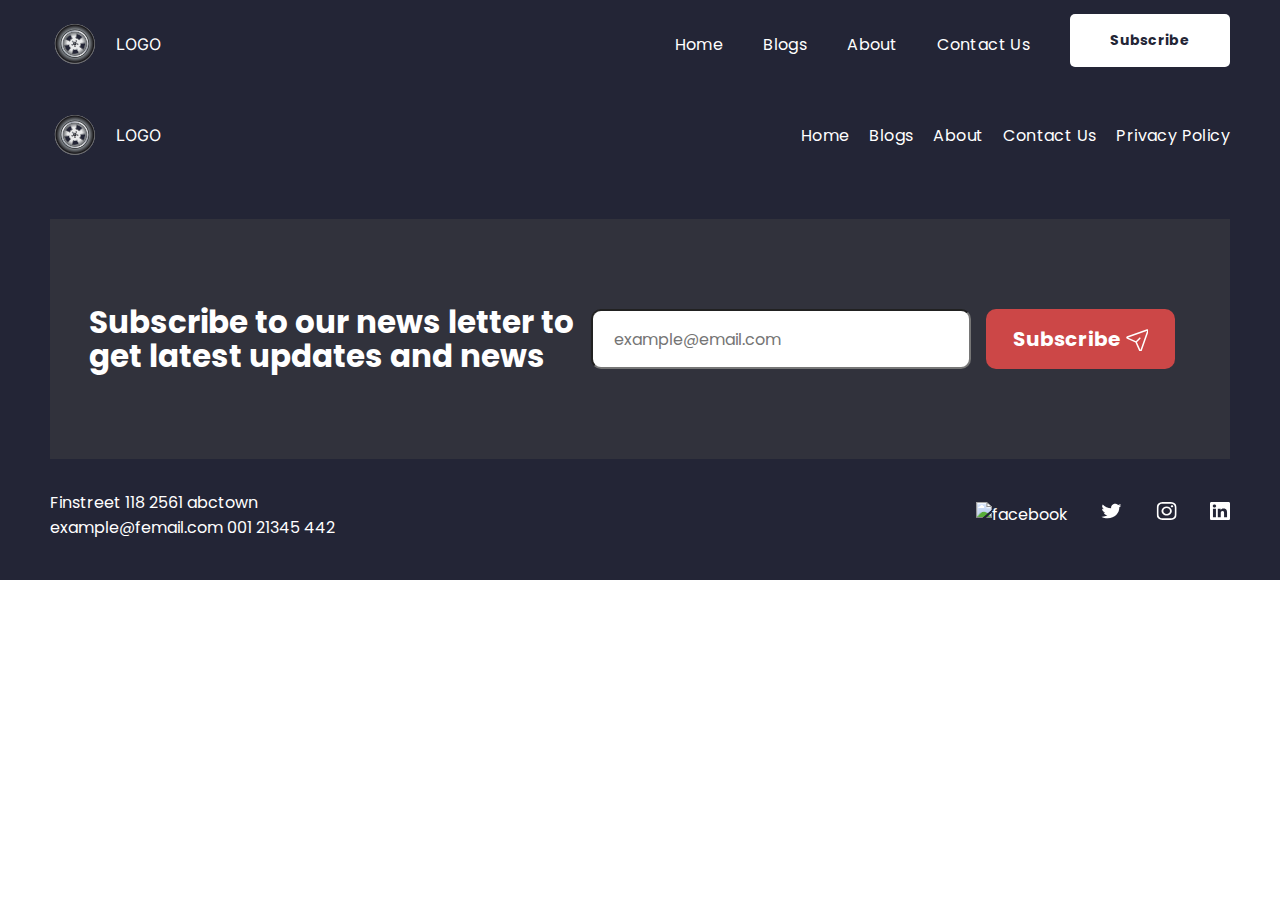
==== index.html @ 0512d08b "feat: Add images and implement header and footer (non-responsive)" ====
<!DOCTYPE html>
<html lang="en">
  <head>
    <meta charset="UTF-8" />
    <meta name="viewport" content="width=device-width, initial-scale=1.0" />
    <meta name="description" content="This is a blog about cars" />
    <!-- favicon -->
    <link rel="icon" href="assets/favicon/favicon.ico" />
    <link rel="apple-touch-icon" href="assets/favicon/apple-touch-icon.png" />
    <link rel="manifest" href="assets/favicon/site.webmanifest" />
    <!-- google font -->
    <link rel="preconnect" href="https://fonts.googleapis.com" />
    <link rel="preconnect" href="https://fonts.gstatic.com" crossorigin />
    <link
      href="https://fonts.googleapis.com/css2?family=Inter:ital,opsz,wght@0,14..32,100..900;1,14..32,100..900&family=Plus+Jakarta+Sans:ital,wght@0,200..800;1,200..800&family=Poppins:ital,wght@0,100;0,200;0,300;0,400;0,500;0,600;0,700;0,800;0,900;1,100;1,200;1,300;1,400;1,500;1,600;1,700;1,800;1,900&display=swap"
      rel="stylesheet"
    />
    <link rel="stylesheet" href="styles/styles.css" />
    <script src="scripts/script.js" defer></script>
    <title>Blog</title>
  </head>
  <body>
    <header class="header-main">
      <div class="container header__wrapper">
        <div class="header__logo-wrapper">
          <img
            class="header__logo"
            src="assets/images/logo.svg"
            alt="a car wheel"
          />
          <p class="header__logo-title">Logo</p>
        </div>
        <nav class="header__nav">
          <ul class="header__nav-list">
            <li><a href="#" class="header__nav-link">Home</a></li>
            <li><a href="#" class="header__nav-link">Blogs</a></li>
            <li><a href="#" class="header__nav-link">About</a></li>
            <li><a href="#" class="header__nav-link">Contact Us</a></li>
            <li>
              <a href="#" class="header__nav-link btn btn-secondary"
                >Subscribe</a
              >
            </li>
          </ul>
        </nav>
      </div>
    </header>
    <main></main>
    <footer class="footer">
      <div class="container grid grid--2-cols">
        <div class="header__logo-wrapper">
          <img
            class="header__logo"
            src="assets/images/logo.svg"
            alt="a car wheel"
          />
          <p class="header__logo-title">Logo</p>
        </div>
        <nav class="header__nav">
          <ul class="header__nav-list">
            <li><a href="#" class="header__nav-link">Home</a></li>
            <li><a href="#" class="header__nav-link">Blogs</a></li>
            <li><a href="#" class="header__nav-link">About</a></li>
            <li><a href="#" class="header__nav-link">Contact Us</a></li>
            <li><a href="#" class="header__nav-link">Privacy Policy</a></li>
          </ul>
        </nav>
        <div class="footer__subscribe">
          <p class="footer__subscribe-title">
            Subscribe to our news letter to get latest updates and news
          </p>
          <form class="footer__subscribe-form">
            <input type="email" name="email" placeholder="example@email.com" />
            <button class="btn btn-primary" type="submit">
              Subscribe
              <img src="assets/images/send-arrow.svg" alt="an arrow" />
            </button>
          </form>
        </div>
        <div class="footer__address">
          <p>Finstreet 118 2561 abctown</p>
          <p>example@femail.com 001 21345 442</p>
        </div>
        <ul class="footer__social">
          <li>
            <a href="#">
              <img src="assets/images/Facebook.svg" alt="facebook" />
            </a>
          </li>
          <li>
            <a href="#">
              <img src="assets/images/Twitter.svg" alt="Twitter" />
            </a>
          </li>
          <li>
            <a href="#">
              <img src="assets/images/Instagram.svg" alt="Instagram" />
            </a>
          </li>
          <li>
            <a href="#">
              <img src="assets/images/LinkedIn.svg" alt="LinkedIn" />
            </a>
          </li>
        </ul>
      </div>
    </footer>
  </body>
</html>
---- styles/styles.css ----
@import "./general.css";
@import "./header.css";
@import "./footer.css";
@import "./blog.css";
@import "./article.css";
@import "./blog-card.css";

/**************************/
/* BELOW 1344px (Smaller desktops) */
/**************************/
@media (max-width: 84em) {
}

/**************************/
/* BELOW 1200px (Landscape Tablets) */
/**************************/
@media (max-width: 75em) {
  html {
    /* 9px / 16px  */
    font-size: 56.25%;
  }
}

/**************************/
/* BELOW 944px (Tablets) */
/**************************/
@media (max-width: 59em) {
  html {
    /* 8px / 16px = 0.5 = 50% */
    font-size: 50%;
  }
  /* MOBILE NAVIGATION */
}

/**************************/
/* BELOW 704px (Smaller tablets) */
/**************************/
@media (max-width: 44em) {
}

/**************************/
/* BELOW 544px (Phones) */
/**************************/
@media (max-width: 34em) {
}
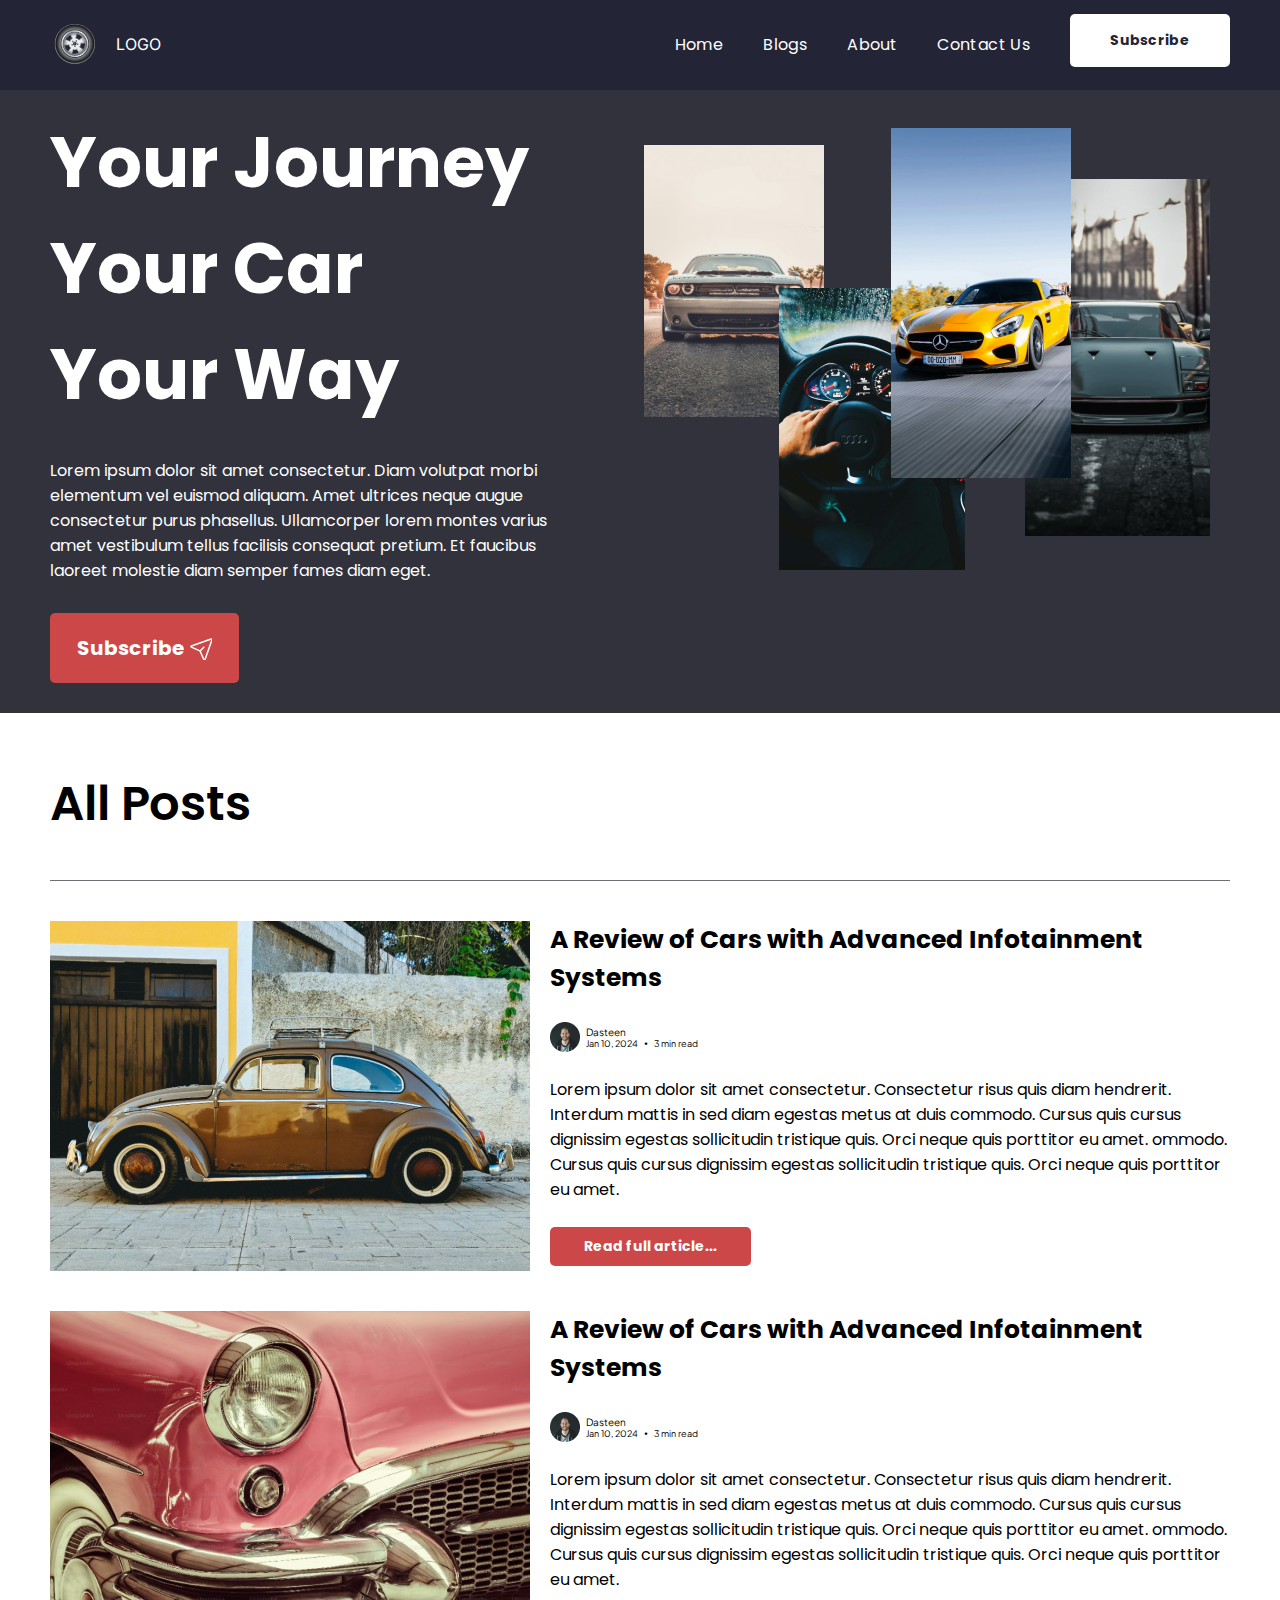
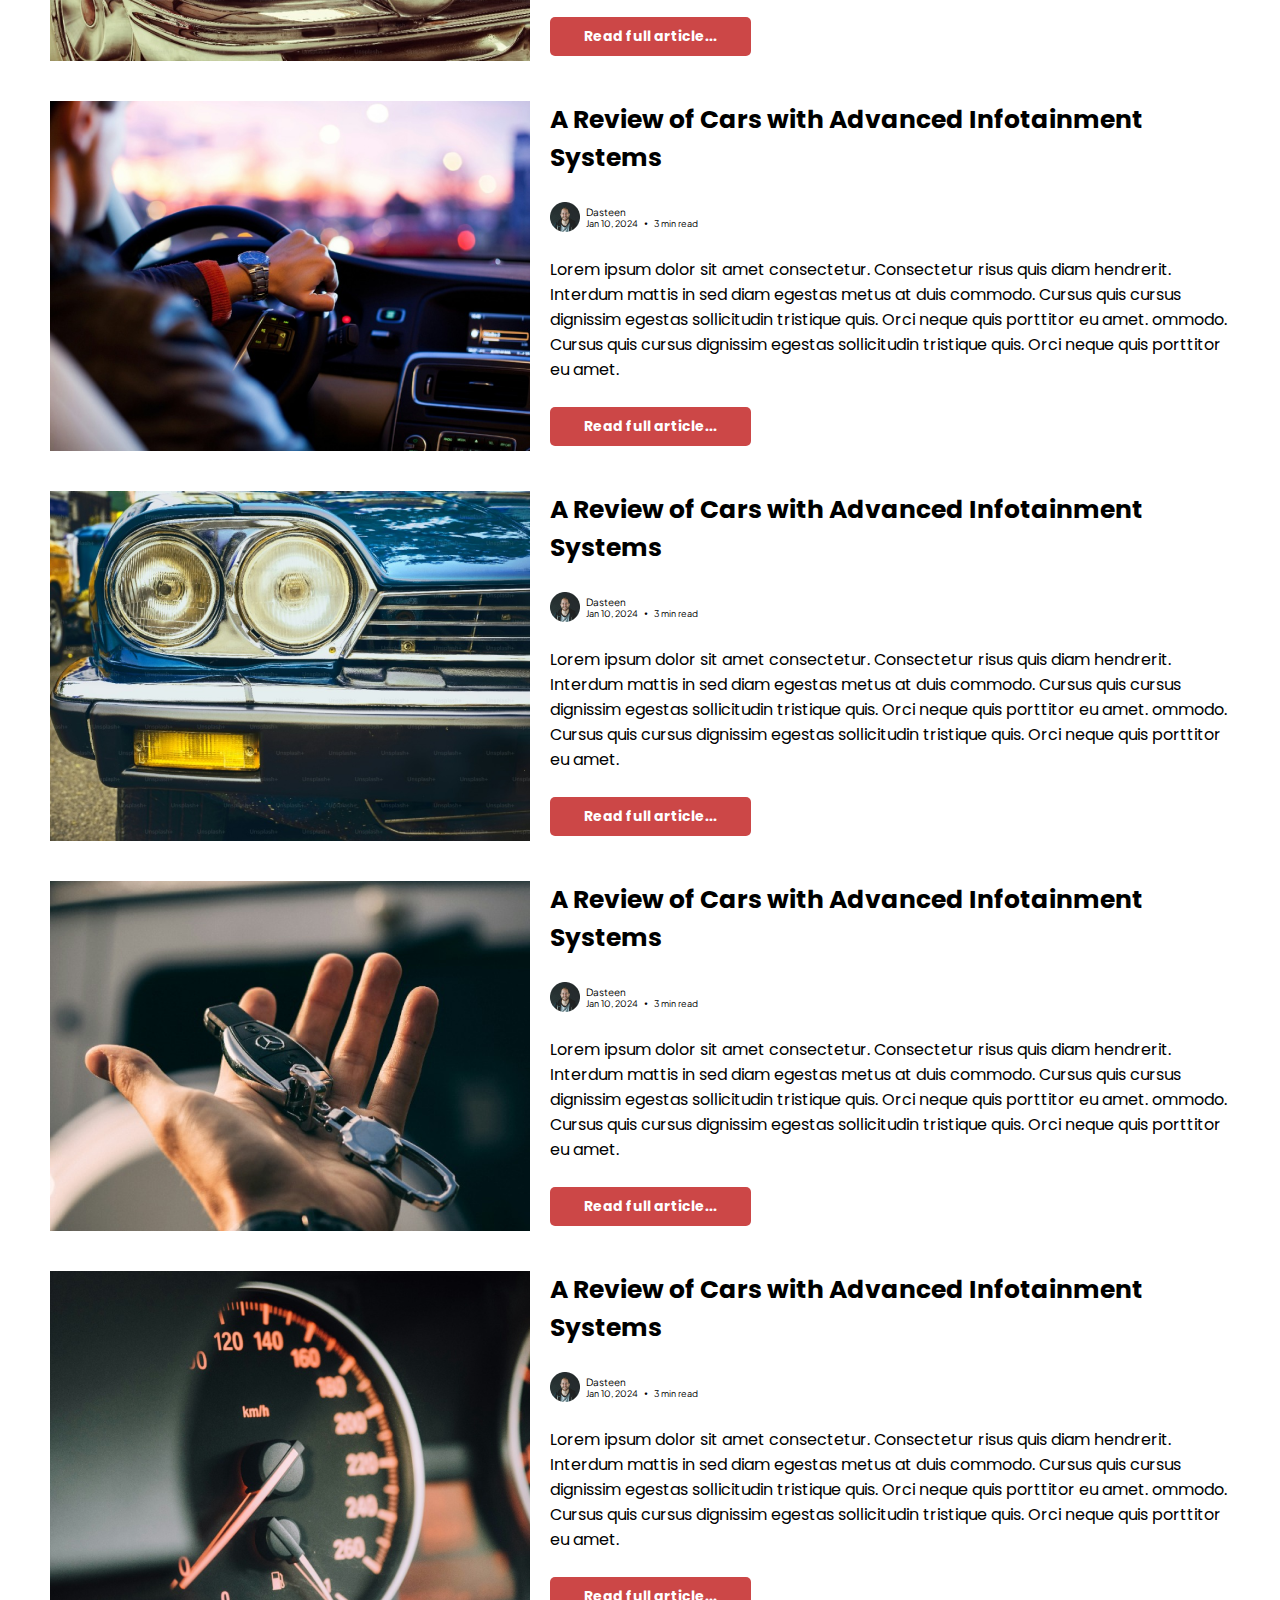
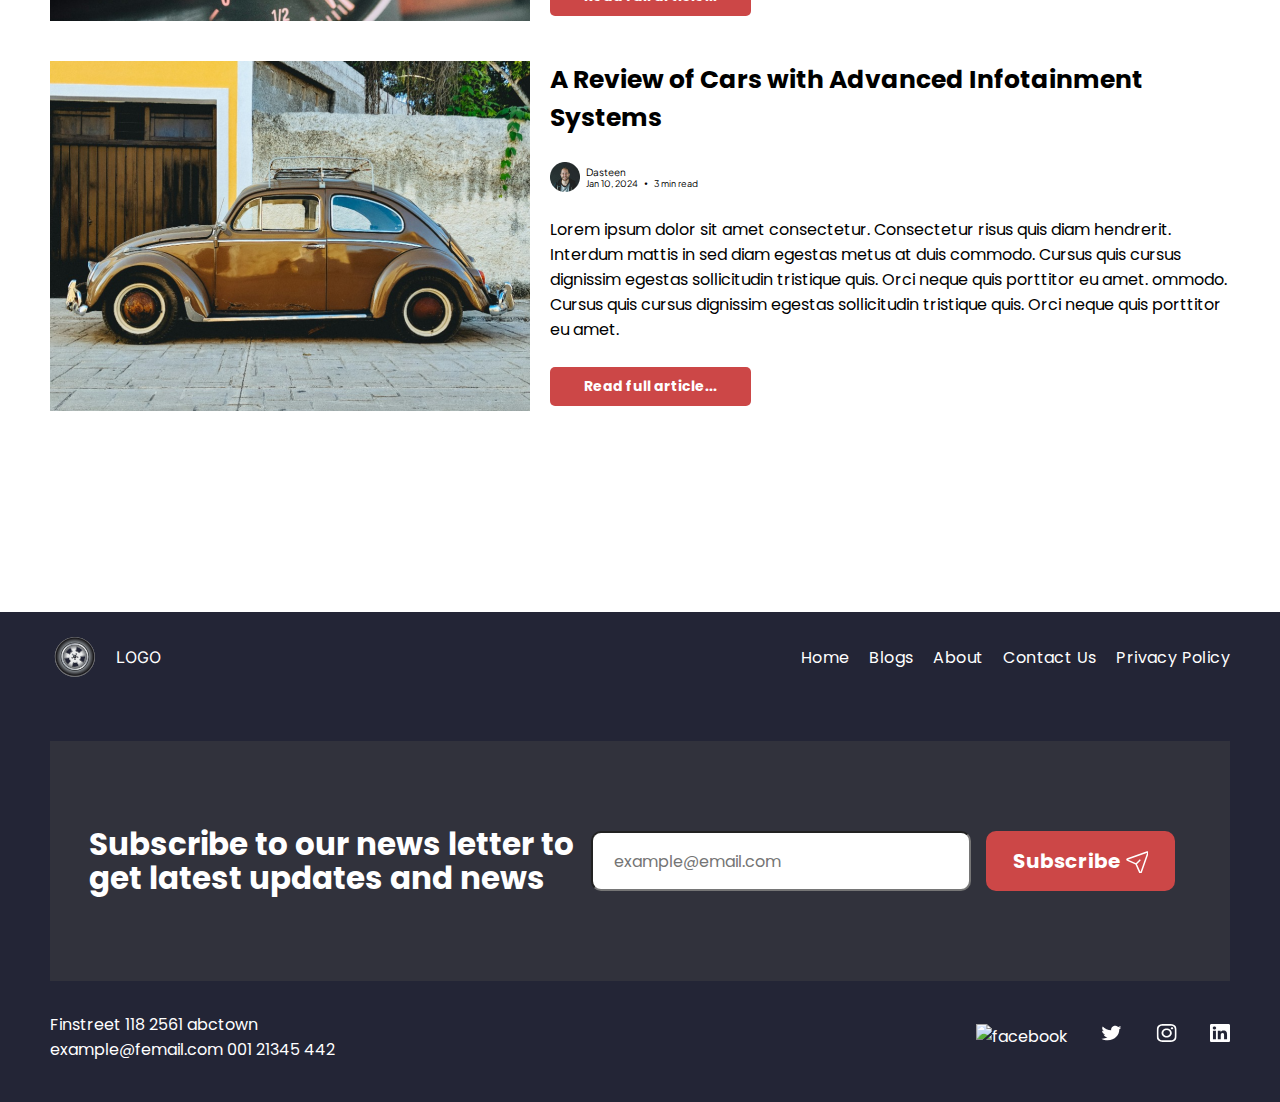
==== commit eeebc293: "feat: Add hero and posts sections with initial styling (non-responsive)" ====
--- a/index.html
+++ b/index.html
@@ -20,7 +20,7 @@
     <title>Blog</title>
   </head>
   <body>
-    <header class="header-main">
+    <header class="header">
       <div class="container header__wrapper">
         <div class="header__logo-wrapper">
           <img
@@ -45,7 +45,312 @@
         </nav>
       </div>
     </header>
-    <main></main>
+    <main class="main">
+      <section class="section-hero">
+        <div class="hero container">
+          <div class="hero__txt-wrapper">
+            <h1 class="heading-primary">
+              Your Journey<br />Your Car<br />Your Way
+            </h1>
+            <p class="description">
+              Lorem ipsum dolor sit amet consectetur. Diam volutpat morbi
+              elementum vel euismod aliquam. Amet ultrices neque augue
+              consectetur purus phasellus. Ullamcorper lorem montes varius amet
+              vestibulum tellus facilisis consequat pretium. Et faucibus laoreet
+              molestie diam semper fames diam eget.
+            </p>
+            <a
+              href="#subscribe-form"
+              class="btn btn-primary btn-subscribe"
+              type="submit"
+            >
+              Subscribe
+              <img src="assets/images/send-arrow.svg" alt="an arrow" />
+            </a>
+          </div>
+          <div class="hero__img-wrapper">
+            <img
+              class="img"
+              src="assets/images/car1.png"
+              alt="an image of a car"
+            />
+            <img
+              class="img"
+              src="assets/images/car2.png"
+              alt="an image of a car"
+            />
+            <img
+              class="img"
+              src="assets/images/car3.png"
+              alt="an image of a car"
+            />
+            <img
+              class="img"
+              src="assets/images/car4.png"
+              alt="an image of a car"
+            />
+          </div>
+        </div>
+      </section>
+
+      <section class="section-posts container">
+        <h2 class="heading-secondary">All Posts</h2>
+        <div class="posts">
+          <article class="post-card">
+            <img
+              class="post__img"
+              src="assets/images/article1.png"
+              alt="An image of a car"
+            />
+            <div class="post__txt-wrapper">
+              <h3 class="heading-tertiary">
+                A Review of Cars with Advanced Infotainment Systems
+              </h3>
+              <div class="post__author-info">
+                <img
+                  class="post__author-img"
+                  src="assets/images/author.png"
+                  alt="A photo of Dasteen, the author of the article"
+                />
+                <div>
+                  <p class="post__author-name">Dasteen</p>
+                  <p class="post__date">
+                    Jan 10, 2024 &nbsp;&nbsp;∙&nbsp;&nbsp; 3 min read
+                  </p>
+                </div>
+              </div>
+              <p class="description">
+                Lorem ipsum dolor sit amet consectetur. Consectetur risus quis
+                diam hendrerit. Interdum mattis in sed diam egestas metus at
+                duis commodo. Cursus quis cursus dignissim egestas sollicitudin
+                tristique quis. Orci neque quis porttitor eu amet. ommodo.
+                Cursus quis cursus dignissim egestas sollicitudin tristique
+                quis. Orci neque quis porttitor eu amet.
+              </p>
+              <a href="post.html" class="btn btn-primary"
+                >Read full article...</a
+              >
+            </div>
+          </article>
+          <article class="post-card">
+            <img
+              class="post__img"
+              src="assets/images/article2.png"
+              alt="An image of a car"
+            />
+            <div class="post__txt-wrapper">
+              <h3 class="heading-tertiary">
+                A Review of Cars with Advanced Infotainment Systems
+              </h3>
+              <div class="post__author-info">
+                <img
+                  class="post__author-img"
+                  src="assets/images/author.png"
+                  alt="A photo of Dasteen, the author of the article"
+                />
+                <div>
+                  <p class="post__author-name">Dasteen</p>
+                  <p class="post__date">
+                    Jan 10, 2024 &nbsp;&nbsp;∙&nbsp;&nbsp; 3 min read
+                  </p>
+                </div>
+              </div>
+              <p class="description">
+                Lorem ipsum dolor sit amet consectetur. Consectetur risus quis
+                diam hendrerit. Interdum mattis in sed diam egestas metus at
+                duis commodo. Cursus quis cursus dignissim egestas sollicitudin
+                tristique quis. Orci neque quis porttitor eu amet. ommodo.
+                Cursus quis cursus dignissim egestas sollicitudin tristique
+                quis. Orci neque quis porttitor eu amet.
+              </p>
+              <a href="post.html" class="btn btn-primary"
+                >Read full article...</a
+              >
+            </div>
+          </article>
+          <article class="post-card">
+            <img
+              class="post__img"
+              src="assets/images/article3.png"
+              alt="An image of a car"
+            />
+            <div class="post__txt-wrapper">
+              <h3 class="heading-tertiary">
+                A Review of Cars with Advanced Infotainment Systems
+              </h3>
+              <div class="post__author-info">
+                <img
+                  class="post__author-img"
+                  src="assets/images/author.png"
+                  alt="A photo of Dasteen, the author of the article"
+                />
+                <div>
+                  <p class="post__author-name">Dasteen</p>
+                  <p class="post__date">
+                    Jan 10, 2024 &nbsp;&nbsp;∙&nbsp;&nbsp; 3 min read
+                  </p>
+                </div>
+              </div>
+              <p class="description">
+                Lorem ipsum dolor sit amet consectetur. Consectetur risus quis
+                diam hendrerit. Interdum mattis in sed diam egestas metus at
+                duis commodo. Cursus quis cursus dignissim egestas sollicitudin
+                tristique quis. Orci neque quis porttitor eu amet. ommodo.
+                Cursus quis cursus dignissim egestas sollicitudin tristique
+                quis. Orci neque quis porttitor eu amet.
+              </p>
+              <a href="post.html" class="btn btn-primary"
+                >Read full article...</a
+              >
+            </div>
+          </article>
+          <article class="post-card">
+            <img
+              class="post__img"
+              src="assets/images/article4.png"
+              alt="An image of a car"
+            />
+            <div class="post__txt-wrapper">
+              <h3 class="heading-tertiary">
+                A Review of Cars with Advanced Infotainment Systems
+              </h3>
+              <div class="post__author-info">
+                <img
+                  class="post__author-img"
+                  src="assets/images/author.png"
+                  alt="A photo of Dasteen, the author of the article"
+                />
+                <div>
+                  <p class="post__author-name">Dasteen</p>
+                  <p class="post__date">
+                    Jan 10, 2024 &nbsp;&nbsp;∙&nbsp;&nbsp; 3 min read
+                  </p>
+                </div>
+              </div>
+              <p class="description">
+                Lorem ipsum dolor sit amet consectetur. Consectetur risus quis
+                diam hendrerit. Interdum mattis in sed diam egestas metus at
+                duis commodo. Cursus quis cursus dignissim egestas sollicitudin
+                tristique quis. Orci neque quis porttitor eu amet. ommodo.
+                Cursus quis cursus dignissim egestas sollicitudin tristique
+                quis. Orci neque quis porttitor eu amet.
+              </p>
+              <a href="post.html" class="btn btn-primary"
+                >Read full article...</a
+              >
+            </div>
+          </article>
+          <article class="post-card">
+            <img
+              class="post__img"
+              src="assets/images/article5.png"
+              alt="An image of a car"
+            />
+            <div class="post__txt-wrapper">
+              <h3 class="heading-tertiary">
+                A Review of Cars with Advanced Infotainment Systems
+              </h3>
+              <div class="post__author-info">
+                <img
+                  class="post__author-img"
+                  src="assets/images/author.png"
+                  alt="A photo of Dasteen, the author of the article"
+                />
+                <div>
+                  <p class="post__author-name">Dasteen</p>
+                  <p class="post__date">
+                    Jan 10, 2024 &nbsp;&nbsp;∙&nbsp;&nbsp; 3 min read
+                  </p>
+                </div>
+              </div>
+              <p class="description">
+                Lorem ipsum dolor sit amet consectetur. Consectetur risus quis
+                diam hendrerit. Interdum mattis in sed diam egestas metus at
+                duis commodo. Cursus quis cursus dignissim egestas sollicitudin
+                tristique quis. Orci neque quis porttitor eu amet. ommodo.
+                Cursus quis cursus dignissim egestas sollicitudin tristique
+                quis. Orci neque quis porttitor eu amet.
+              </p>
+              <a href="post.html" class="btn btn-primary"
+                >Read full article...</a
+              >
+            </div>
+          </article>
+          <article class="post-card">
+            <img
+              class="post__img"
+              src="assets/images/article6.png"
+              alt="An image of a car"
+            />
+            <div class="post__txt-wrapper">
+              <h3 class="heading-tertiary">
+                A Review of Cars with Advanced Infotainment Systems
+              </h3>
+              <div class="post__author-info">
+                <img
+                  class="post__author-img"
+                  src="assets/images/author.png"
+                  alt="A photo of Dasteen, the author of the article"
+                />
+                <div>
+                  <p class="post__author-name">Dasteen</p>
+                  <p class="post__date">
+                    Jan 10, 2024 &nbsp;&nbsp;∙&nbsp;&nbsp; 3 min read
+                  </p>
+                </div>
+              </div>
+              <p class="description">
+                Lorem ipsum dolor sit amet consectetur. Consectetur risus quis
+                diam hendrerit. Interdum mattis in sed diam egestas metus at
+                duis commodo. Cursus quis cursus dignissim egestas sollicitudin
+                tristique quis. Orci neque quis porttitor eu amet. ommodo.
+                Cursus quis cursus dignissim egestas sollicitudin tristique
+                quis. Orci neque quis porttitor eu amet.
+              </p>
+              <a href="post.html" class="btn btn-primary"
+                >Read full article...</a
+              >
+            </div>
+          </article>
+          <article class="post-card">
+            <img
+              class="post__img"
+              src="assets/images/article7.png"
+              alt="An image of a car"
+            />
+            <div class="post__txt-wrapper">
+              <h3 class="heading-tertiary">
+                A Review of Cars with Advanced Infotainment Systems
+              </h3>
+              <div class="post__author-info">
+                <img
+                  class="post__author-img"
+                  src="assets/images/author.png"
+                  alt="A photo of Dasteen, the author of the article"
+                />
+                <div>
+                  <p class="post__author-name">Dasteen</p>
+                  <p class="post__date">
+                    Jan 10, 2024 &nbsp;&nbsp;∙&nbsp;&nbsp; 3 min read
+                  </p>
+                </div>
+              </div>
+              <p class="description">
+                Lorem ipsum dolor sit amet consectetur. Consectetur risus quis
+                diam hendrerit. Interdum mattis in sed diam egestas metus at
+                duis commodo. Cursus quis cursus dignissim egestas sollicitudin
+                tristique quis. Orci neque quis porttitor eu amet. ommodo.
+                Cursus quis cursus dignissim egestas sollicitudin tristique
+                quis. Orci neque quis porttitor eu amet.
+              </p>
+              <a href="post.html" class="btn btn-primary"
+                >Read full article...</a
+              >
+            </div>
+          </article>
+        </div>
+      </section>
+    </main>
     <footer class="footer">
       <div class="container grid grid--2-cols">
         <div class="header__logo-wrapper">
@@ -69,9 +374,9 @@
           <p class="footer__subscribe-title">
             Subscribe to our news letter to get latest updates and news
           </p>
-          <form class="footer__subscribe-form">
+          <form class="footer__subscribe-form" id="subscribe-form">
             <input type="email" name="email" placeholder="example@email.com" />
-            <button class="btn btn-primary" type="submit">
+            <button class="btn btn-primary btn-subscribe" type="submit">
               Subscribe
               <img src="assets/images/send-arrow.svg" alt="an arrow" />
             </button>
--- a/styles/styles.css
+++ b/styles/styles.css
@@ -1,9 +1,9 @@
 @import "./general.css";
-@import "./header.css";
-@import "./footer.css";
-@import "./blog.css";
-@import "./article.css";
-@import "./blog-card.css";
+@import "./components/header.css";
+@import "./components/footer.css";
+@import "./components/blog-card.css";
+@import "./pages/home-page.css";
+@import "./pages/article-page.css";
 
 /**************************/
 /* BELOW 1344px (Smaller desktops) */
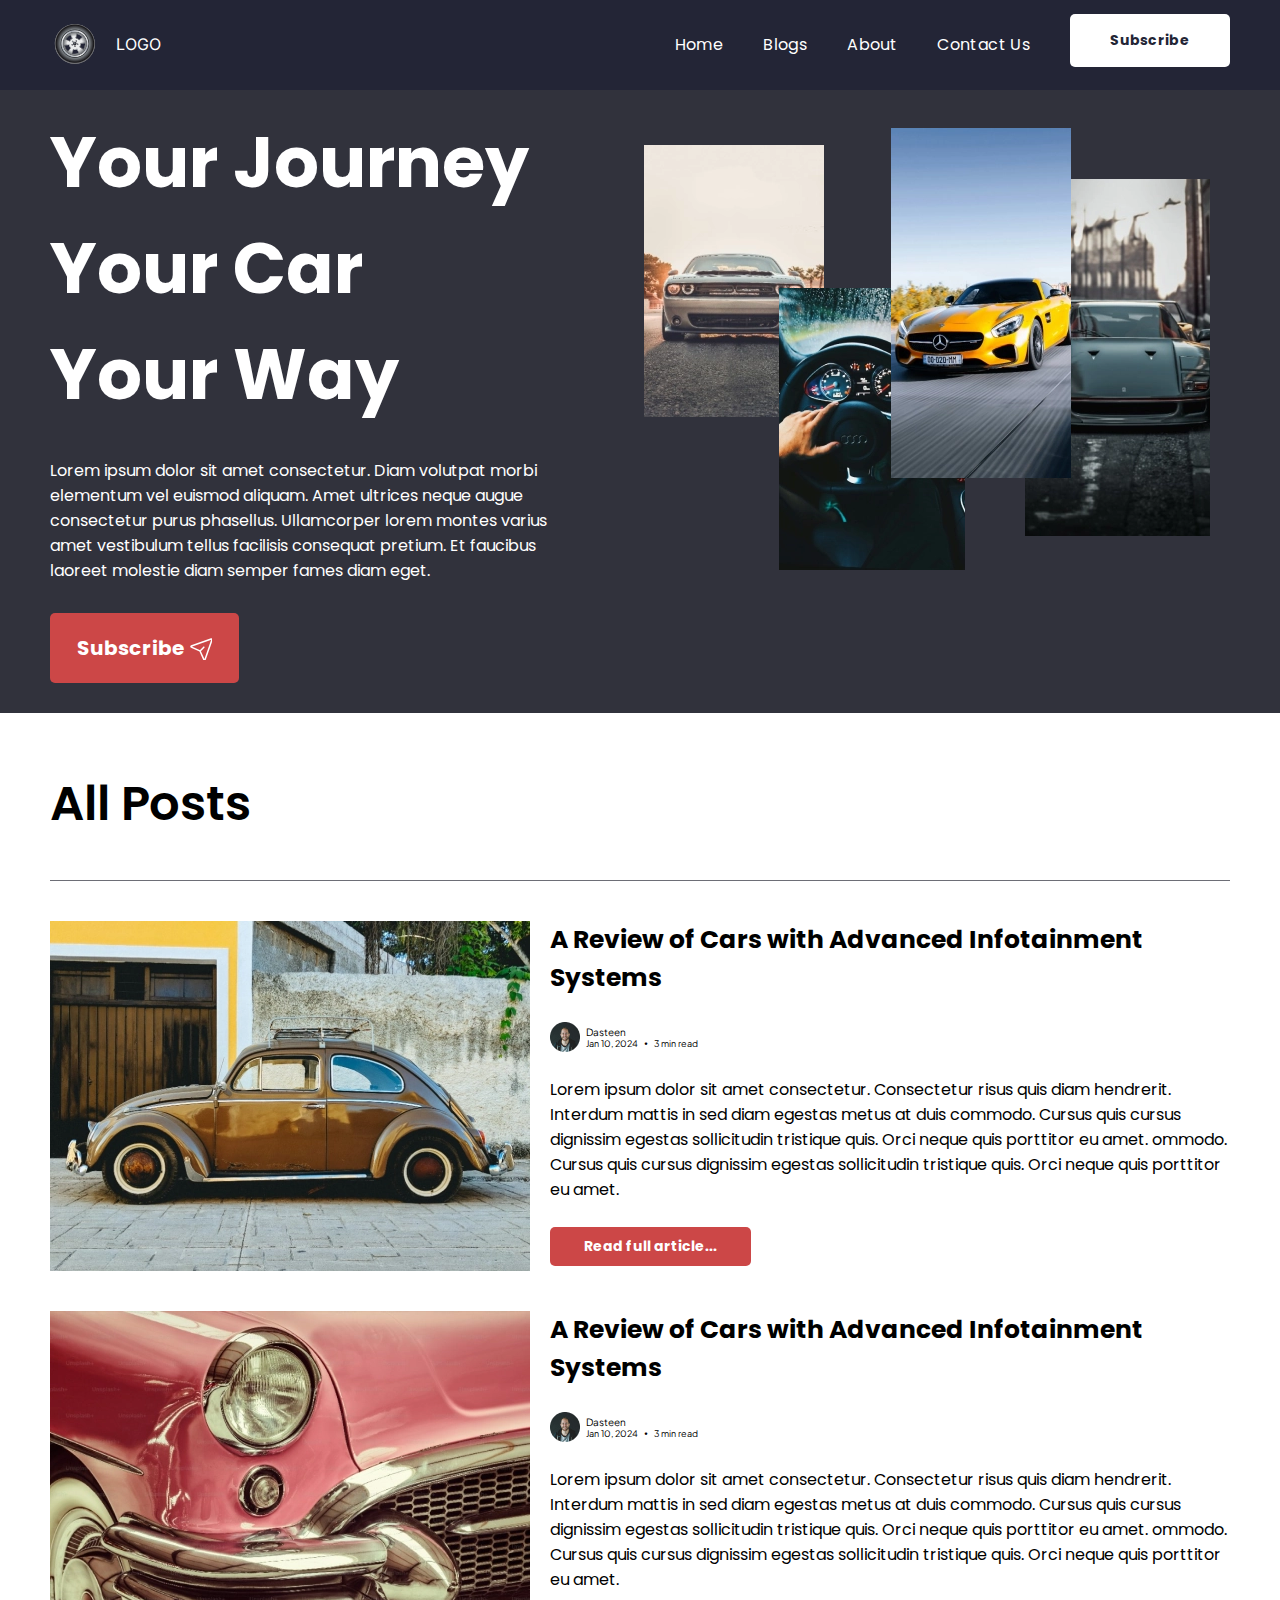
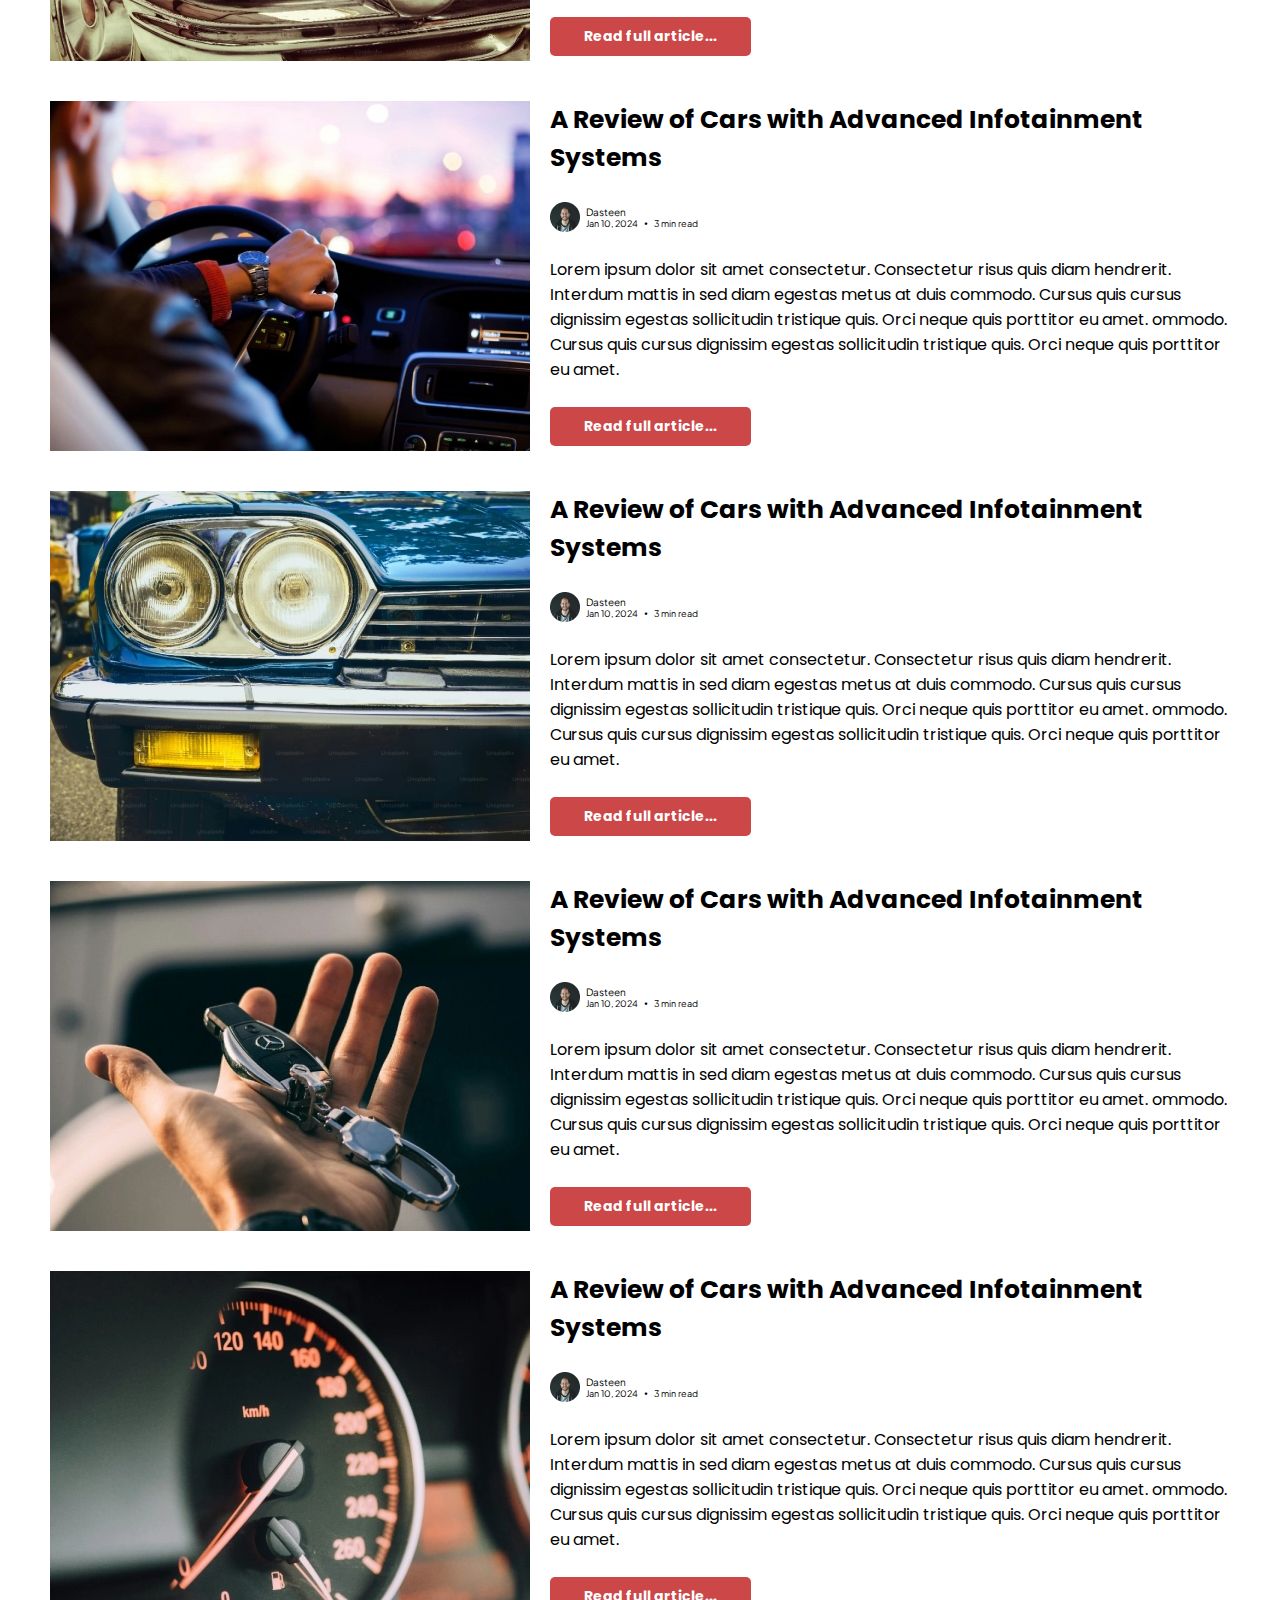
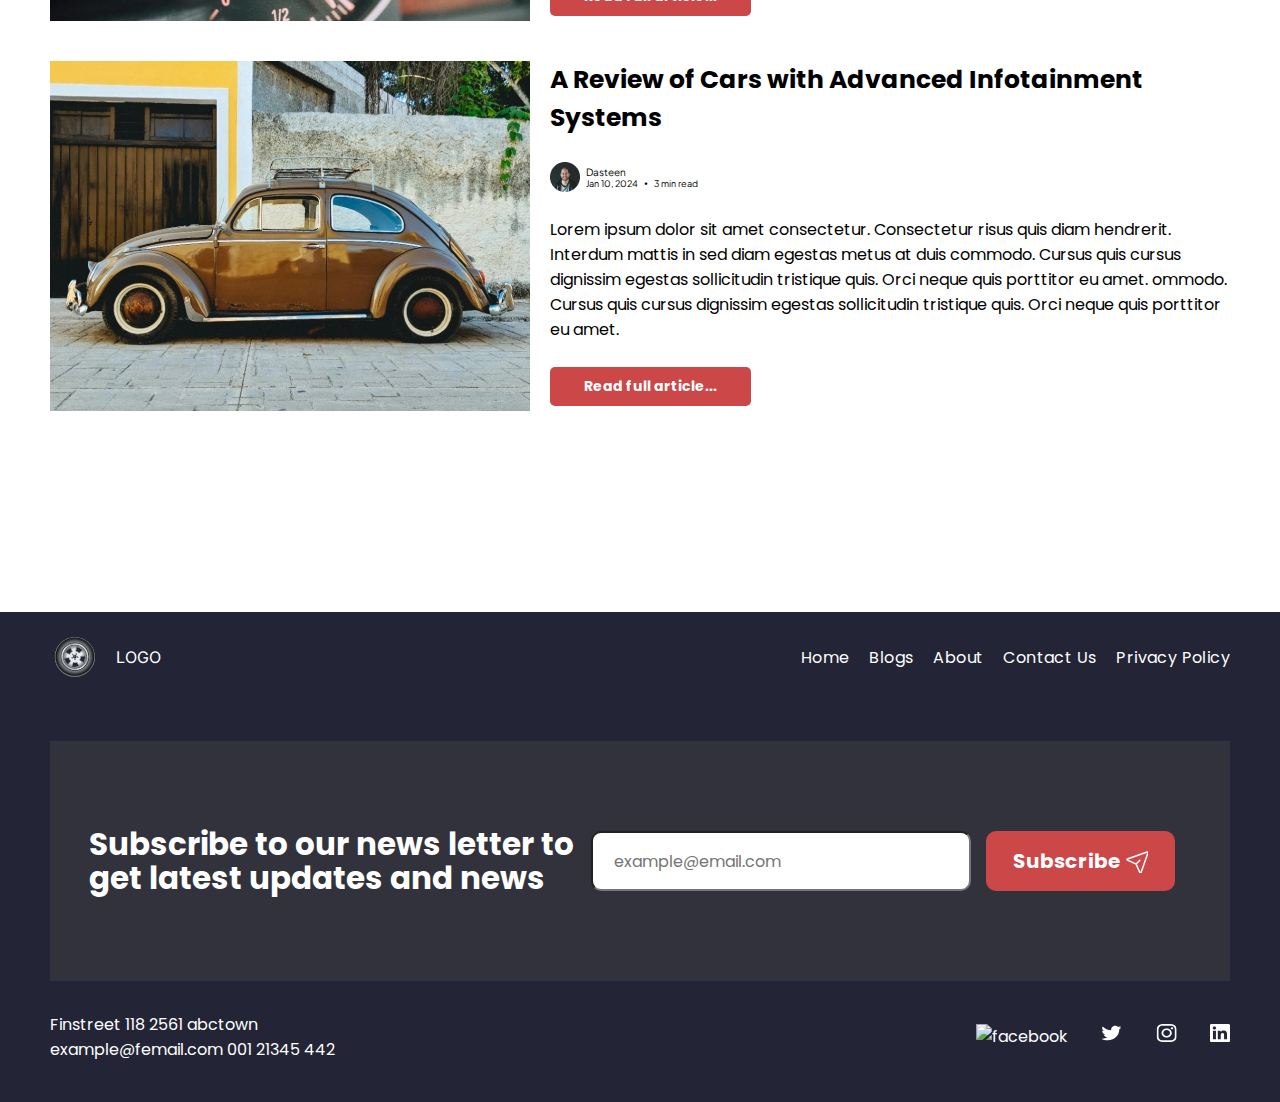
==== commit 2c30ea58: "chore: Replace .png images with .webp for better optimization" ====
--- a/index.html
+++ b/index.html
@@ -71,22 +71,22 @@
           <div class="hero__img-wrapper">
             <img
               class="img"
-              src="assets/images/car1.png"
+              src="assets/images/car1.webp"
               alt="an image of a car"
             />
             <img
               class="img"
-              src="assets/images/car2.png"
+              src="assets/images/car2.webp"
               alt="an image of a car"
             />
             <img
               class="img"
-              src="assets/images/car3.png"
+              src="assets/images/car3.webp"
               alt="an image of a car"
             />
             <img
               class="img"
-              src="assets/images/car4.png"
+              src="assets/images/car4.webp"
               alt="an image of a car"
             />
           </div>
@@ -99,223 +99,223 @@
           <article class="post-card">
             <img
               class="post__img"
-              src="assets/images/article1.png"
-              alt="An image of a car"
-            />
-            <div class="post__txt-wrapper">
-              <h3 class="heading-tertiary">
-                A Review of Cars with Advanced Infotainment Systems
-              </h3>
-              <div class="post__author-info">
-                <img
-                  class="post__author-img"
-                  src="assets/images/author.png"
-                  alt="A photo of Dasteen, the author of the article"
-                />
-                <div>
-                  <p class="post__author-name">Dasteen</p>
-                  <p class="post__date">
-                    Jan 10, 2024 &nbsp;&nbsp;∙&nbsp;&nbsp; 3 min read
-                  </p>
-                </div>
-              </div>
-              <p class="description">
-                Lorem ipsum dolor sit amet consectetur. Consectetur risus quis
-                diam hendrerit. Interdum mattis in sed diam egestas metus at
-                duis commodo. Cursus quis cursus dignissim egestas sollicitudin
-                tristique quis. Orci neque quis porttitor eu amet. ommodo.
-                Cursus quis cursus dignissim egestas sollicitudin tristique
-                quis. Orci neque quis porttitor eu amet.
-              </p>
-              <a href="post.html" class="btn btn-primary"
-                >Read full article...</a
-              >
-            </div>
-          </article>
-          <article class="post-card">
-            <img
-              class="post__img"
-              src="assets/images/article2.png"
-              alt="An image of a car"
-            />
-            <div class="post__txt-wrapper">
-              <h3 class="heading-tertiary">
-                A Review of Cars with Advanced Infotainment Systems
-              </h3>
-              <div class="post__author-info">
-                <img
-                  class="post__author-img"
-                  src="assets/images/author.png"
-                  alt="A photo of Dasteen, the author of the article"
-                />
-                <div>
-                  <p class="post__author-name">Dasteen</p>
-                  <p class="post__date">
-                    Jan 10, 2024 &nbsp;&nbsp;∙&nbsp;&nbsp; 3 min read
-                  </p>
-                </div>
-              </div>
-              <p class="description">
-                Lorem ipsum dolor sit amet consectetur. Consectetur risus quis
-                diam hendrerit. Interdum mattis in sed diam egestas metus at
-                duis commodo. Cursus quis cursus dignissim egestas sollicitudin
-                tristique quis. Orci neque quis porttitor eu amet. ommodo.
-                Cursus quis cursus dignissim egestas sollicitudin tristique
-                quis. Orci neque quis porttitor eu amet.
-              </p>
-              <a href="post.html" class="btn btn-primary"
-                >Read full article...</a
-              >
-            </div>
-          </article>
-          <article class="post-card">
-            <img
-              class="post__img"
-              src="assets/images/article3.png"
-              alt="An image of a car"
-            />
-            <div class="post__txt-wrapper">
-              <h3 class="heading-tertiary">
-                A Review of Cars with Advanced Infotainment Systems
-              </h3>
-              <div class="post__author-info">
-                <img
-                  class="post__author-img"
-                  src="assets/images/author.png"
-                  alt="A photo of Dasteen, the author of the article"
-                />
-                <div>
-                  <p class="post__author-name">Dasteen</p>
-                  <p class="post__date">
-                    Jan 10, 2024 &nbsp;&nbsp;∙&nbsp;&nbsp; 3 min read
-                  </p>
-                </div>
-              </div>
-              <p class="description">
-                Lorem ipsum dolor sit amet consectetur. Consectetur risus quis
-                diam hendrerit. Interdum mattis in sed diam egestas metus at
-                duis commodo. Cursus quis cursus dignissim egestas sollicitudin
-                tristique quis. Orci neque quis porttitor eu amet. ommodo.
-                Cursus quis cursus dignissim egestas sollicitudin tristique
-                quis. Orci neque quis porttitor eu amet.
-              </p>
-              <a href="post.html" class="btn btn-primary"
-                >Read full article...</a
-              >
-            </div>
-          </article>
-          <article class="post-card">
-            <img
-              class="post__img"
-              src="assets/images/article4.png"
-              alt="An image of a car"
-            />
-            <div class="post__txt-wrapper">
-              <h3 class="heading-tertiary">
-                A Review of Cars with Advanced Infotainment Systems
-              </h3>
-              <div class="post__author-info">
-                <img
-                  class="post__author-img"
-                  src="assets/images/author.png"
-                  alt="A photo of Dasteen, the author of the article"
-                />
-                <div>
-                  <p class="post__author-name">Dasteen</p>
-                  <p class="post__date">
-                    Jan 10, 2024 &nbsp;&nbsp;∙&nbsp;&nbsp; 3 min read
-                  </p>
-                </div>
-              </div>
-              <p class="description">
-                Lorem ipsum dolor sit amet consectetur. Consectetur risus quis
-                diam hendrerit. Interdum mattis in sed diam egestas metus at
-                duis commodo. Cursus quis cursus dignissim egestas sollicitudin
-                tristique quis. Orci neque quis porttitor eu amet. ommodo.
-                Cursus quis cursus dignissim egestas sollicitudin tristique
-                quis. Orci neque quis porttitor eu amet.
-              </p>
-              <a href="post.html" class="btn btn-primary"
-                >Read full article...</a
-              >
-            </div>
-          </article>
-          <article class="post-card">
-            <img
-              class="post__img"
-              src="assets/images/article5.png"
-              alt="An image of a car"
-            />
-            <div class="post__txt-wrapper">
-              <h3 class="heading-tertiary">
-                A Review of Cars with Advanced Infotainment Systems
-              </h3>
-              <div class="post__author-info">
-                <img
-                  class="post__author-img"
-                  src="assets/images/author.png"
-                  alt="A photo of Dasteen, the author of the article"
-                />
-                <div>
-                  <p class="post__author-name">Dasteen</p>
-                  <p class="post__date">
-                    Jan 10, 2024 &nbsp;&nbsp;∙&nbsp;&nbsp; 3 min read
-                  </p>
-                </div>
-              </div>
-              <p class="description">
-                Lorem ipsum dolor sit amet consectetur. Consectetur risus quis
-                diam hendrerit. Interdum mattis in sed diam egestas metus at
-                duis commodo. Cursus quis cursus dignissim egestas sollicitudin
-                tristique quis. Orci neque quis porttitor eu amet. ommodo.
-                Cursus quis cursus dignissim egestas sollicitudin tristique
-                quis. Orci neque quis porttitor eu amet.
-              </p>
-              <a href="post.html" class="btn btn-primary"
-                >Read full article...</a
-              >
-            </div>
-          </article>
-          <article class="post-card">
-            <img
-              class="post__img"
-              src="assets/images/article6.png"
-              alt="An image of a car"
-            />
-            <div class="post__txt-wrapper">
-              <h3 class="heading-tertiary">
-                A Review of Cars with Advanced Infotainment Systems
-              </h3>
-              <div class="post__author-info">
-                <img
-                  class="post__author-img"
-                  src="assets/images/author.png"
-                  alt="A photo of Dasteen, the author of the article"
-                />
-                <div>
-                  <p class="post__author-name">Dasteen</p>
-                  <p class="post__date">
-                    Jan 10, 2024 &nbsp;&nbsp;∙&nbsp;&nbsp; 3 min read
-                  </p>
-                </div>
-              </div>
-              <p class="description">
-                Lorem ipsum dolor sit amet consectetur. Consectetur risus quis
-                diam hendrerit. Interdum mattis in sed diam egestas metus at
-                duis commodo. Cursus quis cursus dignissim egestas sollicitudin
-                tristique quis. Orci neque quis porttitor eu amet. ommodo.
-                Cursus quis cursus dignissim egestas sollicitudin tristique
-                quis. Orci neque quis porttitor eu amet.
-              </p>
-              <a href="post.html" class="btn btn-primary"
-                >Read full article...</a
-              >
-            </div>
-          </article>
-          <article class="post-card">
-            <img
-              class="post__img"
-              src="assets/images/article7.png"
+              src="assets/images/article1.webp"
+              alt="An image of a car"
+            />
+            <div class="post__txt-wrapper">
+              <h3 class="heading-tertiary">
+                A Review of Cars with Advanced Infotainment Systems
+              </h3>
+              <div class="post__author-info">
+                <img
+                  class="post__author-img"
+                  src="assets/images/author.png"
+                  alt="A photo of Dasteen, the author of the article"
+                />
+                <div>
+                  <p class="post__author-name">Dasteen</p>
+                  <p class="post__date">
+                    Jan 10, 2024 &nbsp;&nbsp;∙&nbsp;&nbsp; 3 min read
+                  </p>
+                </div>
+              </div>
+              <p class="description">
+                Lorem ipsum dolor sit amet consectetur. Consectetur risus quis
+                diam hendrerit. Interdum mattis in sed diam egestas metus at
+                duis commodo. Cursus quis cursus dignissim egestas sollicitudin
+                tristique quis. Orci neque quis porttitor eu amet. ommodo.
+                Cursus quis cursus dignissim egestas sollicitudin tristique
+                quis. Orci neque quis porttitor eu amet.
+              </p>
+              <a href="post.html" class="btn btn-primary"
+                >Read full article...</a
+              >
+            </div>
+          </article>
+          <article class="post-card">
+            <img
+              class="post__img"
+              src="assets/images/article2.webp"
+              alt="An image of a car"
+            />
+            <div class="post__txt-wrapper">
+              <h3 class="heading-tertiary">
+                A Review of Cars with Advanced Infotainment Systems
+              </h3>
+              <div class="post__author-info">
+                <img
+                  class="post__author-img"
+                  src="assets/images/author.png"
+                  alt="A photo of Dasteen, the author of the article"
+                />
+                <div>
+                  <p class="post__author-name">Dasteen</p>
+                  <p class="post__date">
+                    Jan 10, 2024 &nbsp;&nbsp;∙&nbsp;&nbsp; 3 min read
+                  </p>
+                </div>
+              </div>
+              <p class="description">
+                Lorem ipsum dolor sit amet consectetur. Consectetur risus quis
+                diam hendrerit. Interdum mattis in sed diam egestas metus at
+                duis commodo. Cursus quis cursus dignissim egestas sollicitudin
+                tristique quis. Orci neque quis porttitor eu amet. ommodo.
+                Cursus quis cursus dignissim egestas sollicitudin tristique
+                quis. Orci neque quis porttitor eu amet.
+              </p>
+              <a href="post.html" class="btn btn-primary"
+                >Read full article...</a
+              >
+            </div>
+          </article>
+          <article class="post-card">
+            <img
+              class="post__img"
+              src="assets/images/article3.webp"
+              alt="An image of a car"
+            />
+            <div class="post__txt-wrapper">
+              <h3 class="heading-tertiary">
+                A Review of Cars with Advanced Infotainment Systems
+              </h3>
+              <div class="post__author-info">
+                <img
+                  class="post__author-img"
+                  src="assets/images/author.png"
+                  alt="A photo of Dasteen, the author of the article"
+                />
+                <div>
+                  <p class="post__author-name">Dasteen</p>
+                  <p class="post__date">
+                    Jan 10, 2024 &nbsp;&nbsp;∙&nbsp;&nbsp; 3 min read
+                  </p>
+                </div>
+              </div>
+              <p class="description">
+                Lorem ipsum dolor sit amet consectetur. Consectetur risus quis
+                diam hendrerit. Interdum mattis in sed diam egestas metus at
+                duis commodo. Cursus quis cursus dignissim egestas sollicitudin
+                tristique quis. Orci neque quis porttitor eu amet. ommodo.
+                Cursus quis cursus dignissim egestas sollicitudin tristique
+                quis. Orci neque quis porttitor eu amet.
+              </p>
+              <a href="post.html" class="btn btn-primary"
+                >Read full article...</a
+              >
+            </div>
+          </article>
+          <article class="post-card">
+            <img
+              class="post__img"
+              src="assets/images/article4.webp"
+              alt="An image of a car"
+            />
+            <div class="post__txt-wrapper">
+              <h3 class="heading-tertiary">
+                A Review of Cars with Advanced Infotainment Systems
+              </h3>
+              <div class="post__author-info">
+                <img
+                  class="post__author-img"
+                  src="assets/images/author.png"
+                  alt="A photo of Dasteen, the author of the article"
+                />
+                <div>
+                  <p class="post__author-name">Dasteen</p>
+                  <p class="post__date">
+                    Jan 10, 2024 &nbsp;&nbsp;∙&nbsp;&nbsp; 3 min read
+                  </p>
+                </div>
+              </div>
+              <p class="description">
+                Lorem ipsum dolor sit amet consectetur. Consectetur risus quis
+                diam hendrerit. Interdum mattis in sed diam egestas metus at
+                duis commodo. Cursus quis cursus dignissim egestas sollicitudin
+                tristique quis. Orci neque quis porttitor eu amet. ommodo.
+                Cursus quis cursus dignissim egestas sollicitudin tristique
+                quis. Orci neque quis porttitor eu amet.
+              </p>
+              <a href="post.html" class="btn btn-primary"
+                >Read full article...</a
+              >
+            </div>
+          </article>
+          <article class="post-card">
+            <img
+              class="post__img"
+              src="assets/images/article5.webp"
+              alt="An image of a car"
+            />
+            <div class="post__txt-wrapper">
+              <h3 class="heading-tertiary">
+                A Review of Cars with Advanced Infotainment Systems
+              </h3>
+              <div class="post__author-info">
+                <img
+                  class="post__author-img"
+                  src="assets/images/author.png"
+                  alt="A photo of Dasteen, the author of the article"
+                />
+                <div>
+                  <p class="post__author-name">Dasteen</p>
+                  <p class="post__date">
+                    Jan 10, 2024 &nbsp;&nbsp;∙&nbsp;&nbsp; 3 min read
+                  </p>
+                </div>
+              </div>
+              <p class="description">
+                Lorem ipsum dolor sit amet consectetur. Consectetur risus quis
+                diam hendrerit. Interdum mattis in sed diam egestas metus at
+                duis commodo. Cursus quis cursus dignissim egestas sollicitudin
+                tristique quis. Orci neque quis porttitor eu amet. ommodo.
+                Cursus quis cursus dignissim egestas sollicitudin tristique
+                quis. Orci neque quis porttitor eu amet.
+              </p>
+              <a href="post.html" class="btn btn-primary"
+                >Read full article...</a
+              >
+            </div>
+          </article>
+          <article class="post-card">
+            <img
+              class="post__img"
+              src="assets/images/article6.webp"
+              alt="An image of a car"
+            />
+            <div class="post__txt-wrapper">
+              <h3 class="heading-tertiary">
+                A Review of Cars with Advanced Infotainment Systems
+              </h3>
+              <div class="post__author-info">
+                <img
+                  class="post__author-img"
+                  src="assets/images/author.png"
+                  alt="A photo of Dasteen, the author of the article"
+                />
+                <div>
+                  <p class="post__author-name">Dasteen</p>
+                  <p class="post__date">
+                    Jan 10, 2024 &nbsp;&nbsp;∙&nbsp;&nbsp; 3 min read
+                  </p>
+                </div>
+              </div>
+              <p class="description">
+                Lorem ipsum dolor sit amet consectetur. Consectetur risus quis
+                diam hendrerit. Interdum mattis in sed diam egestas metus at
+                duis commodo. Cursus quis cursus dignissim egestas sollicitudin
+                tristique quis. Orci neque quis porttitor eu amet. ommodo.
+                Cursus quis cursus dignissim egestas sollicitudin tristique
+                quis. Orci neque quis porttitor eu amet.
+              </p>
+              <a href="post.html" class="btn btn-primary"
+                >Read full article...</a
+              >
+            </div>
+          </article>
+          <article class="post-card">
+            <img
+              class="post__img"
+              src="assets/images/article7.webp"
               alt="An image of a car"
             />
             <div class="post__txt-wrapper">
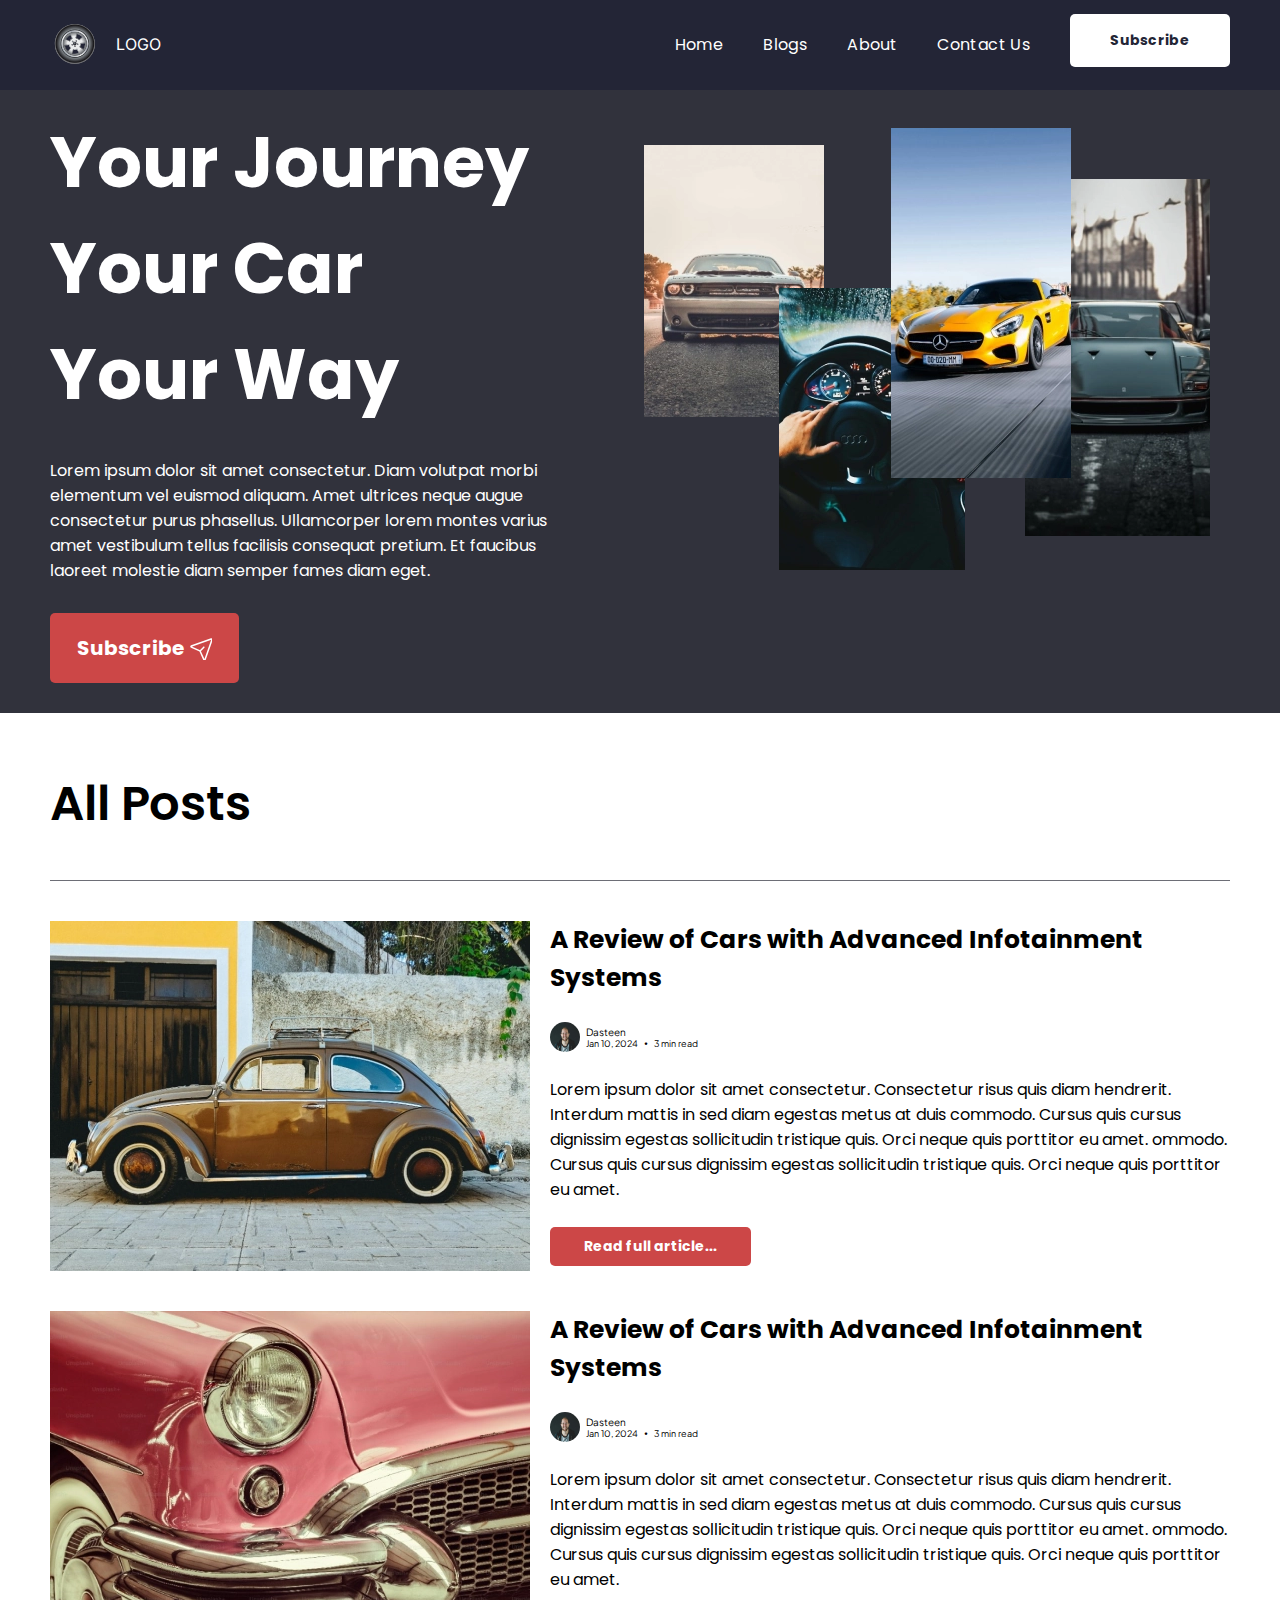
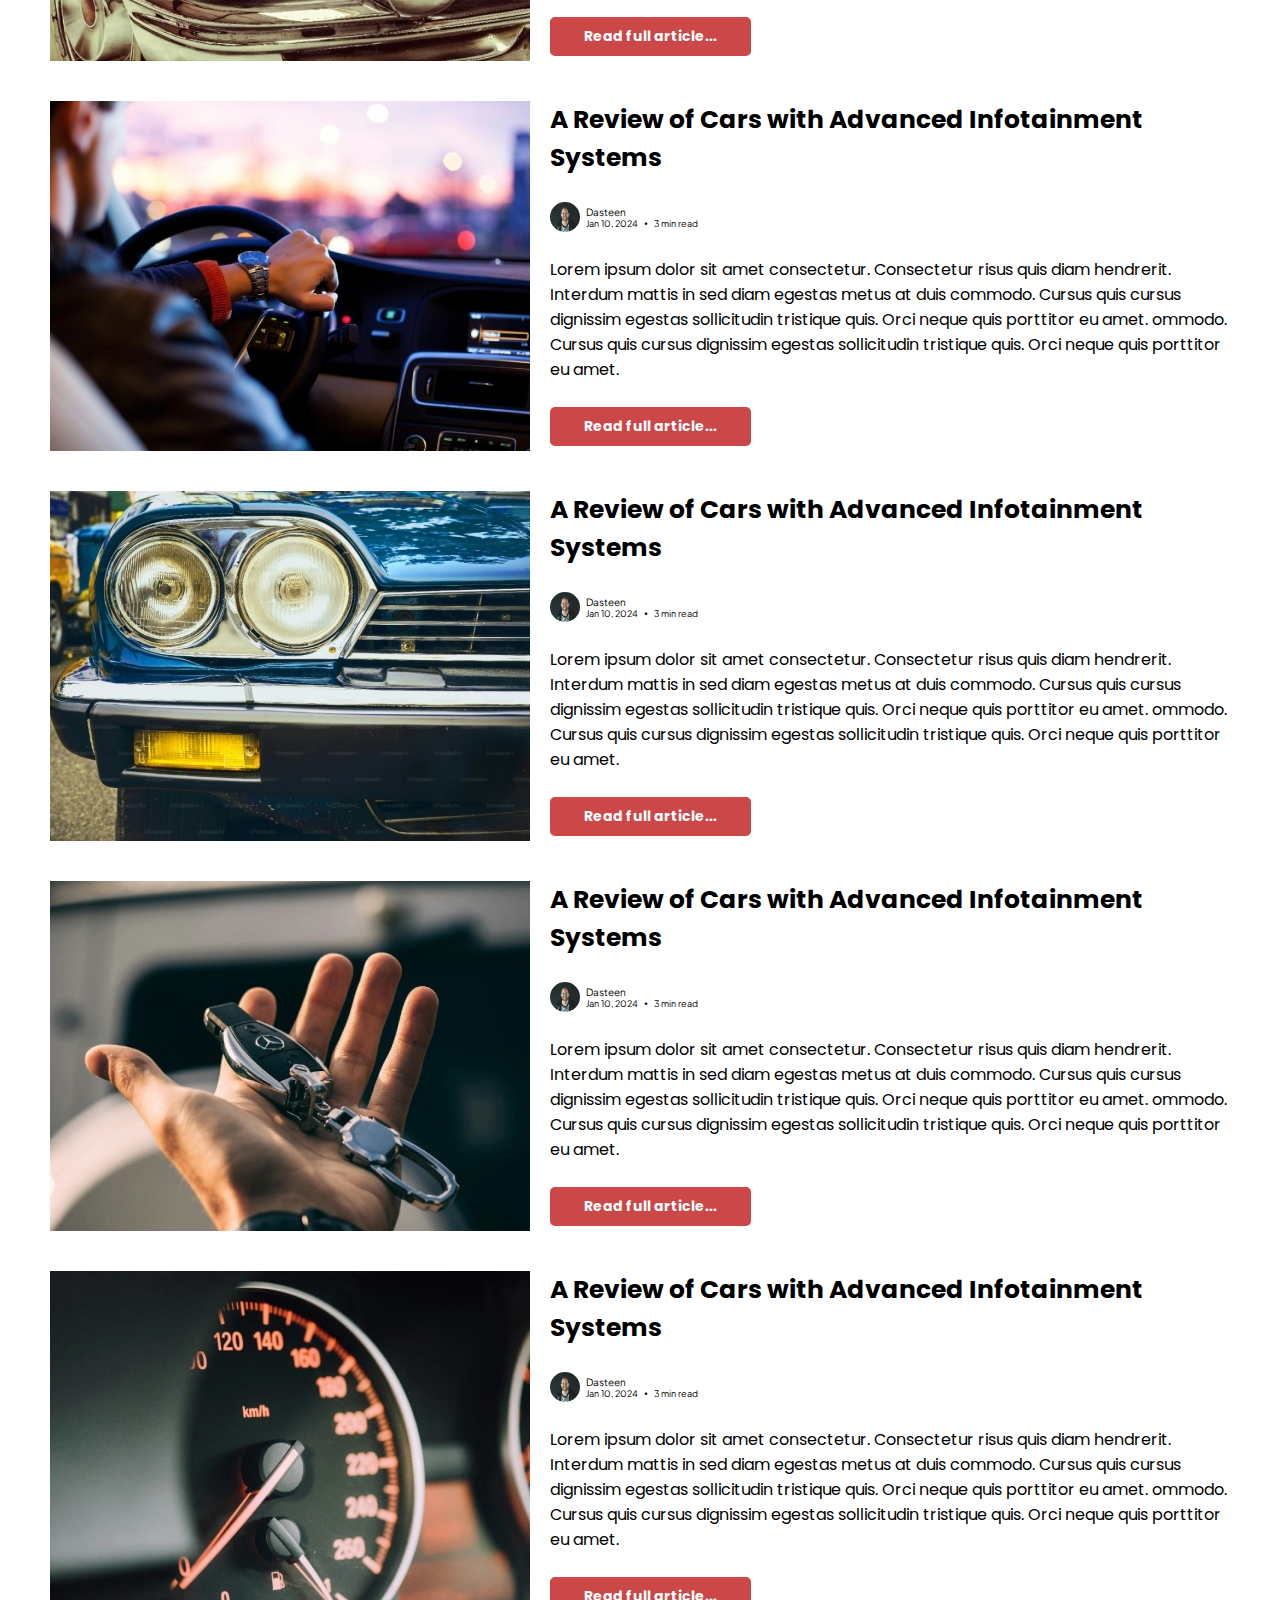
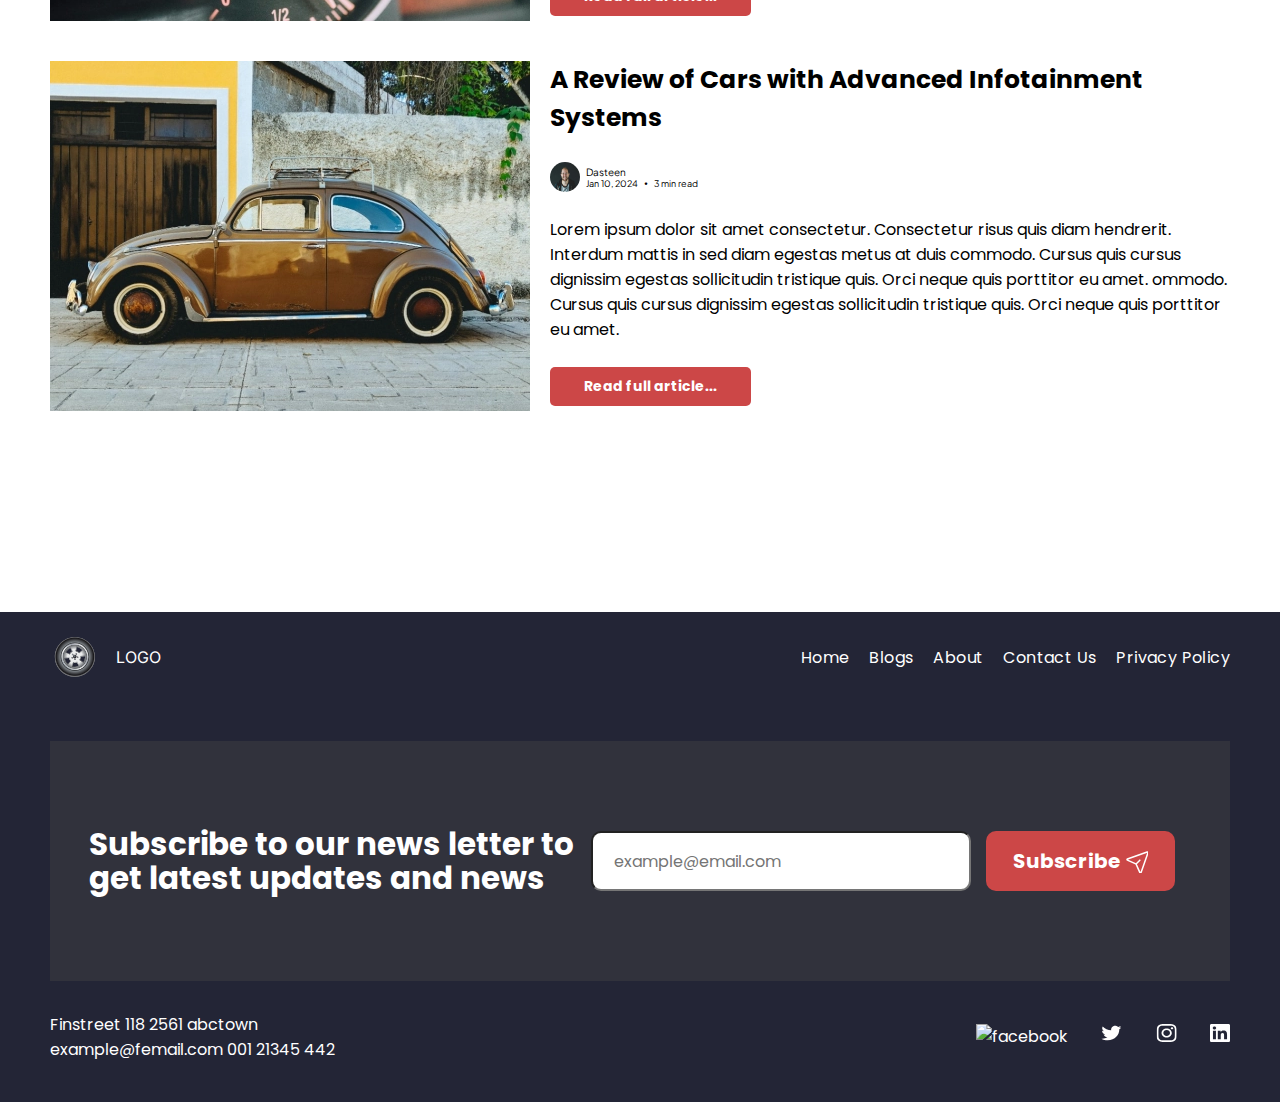
==== commit 86f0de1f: "feat: Implement blog post page and initial styling (non-responsive)" ====
--- a/index.html
+++ b/index.html
@@ -98,239 +98,239 @@
         <div class="posts">
           <article class="post-card">
             <img
-              class="post__img"
+              class="post-card__img"
               src="assets/images/article1.webp"
               alt="An image of a car"
             />
-            <div class="post__txt-wrapper">
-              <h3 class="heading-tertiary">
-                A Review of Cars with Advanced Infotainment Systems
-              </h3>
-              <div class="post__author-info">
-                <img
-                  class="post__author-img"
-                  src="assets/images/author.png"
-                  alt="A photo of Dasteen, the author of the article"
-                />
-                <div>
-                  <p class="post__author-name">Dasteen</p>
-                  <p class="post__date">
-                    Jan 10, 2024 &nbsp;&nbsp;∙&nbsp;&nbsp; 3 min read
-                  </p>
-                </div>
-              </div>
-              <p class="description">
-                Lorem ipsum dolor sit amet consectetur. Consectetur risus quis
-                diam hendrerit. Interdum mattis in sed diam egestas metus at
-                duis commodo. Cursus quis cursus dignissim egestas sollicitudin
-                tristique quis. Orci neque quis porttitor eu amet. ommodo.
-                Cursus quis cursus dignissim egestas sollicitudin tristique
-                quis. Orci neque quis porttitor eu amet.
-              </p>
-              <a href="post.html" class="btn btn-primary"
-                >Read full article...</a
-              >
-            </div>
-          </article>
-          <article class="post-card">
-            <img
-              class="post__img"
+            <div class="post-card__txt-wrapper">
+              <h3 class="heading-tertiary">
+                A Review of Cars with Advanced Infotainment Systems
+              </h3>
+              <div class="post-card__author-info">
+                <img
+                  class="post-card__author-img"
+                  src="assets/images/author.png"
+                  alt="A photo of Dasteen, the author of the article"
+                />
+                <div>
+                  <p class="post-card__author-name">Dasteen</p>
+                  <p class="post-card__date">
+                    Jan 10, 2024 &nbsp;&nbsp;∙&nbsp;&nbsp; 3 min read
+                  </p>
+                </div>
+              </div>
+              <p class="description">
+                Lorem ipsum dolor sit amet consectetur. Consectetur risus quis
+                diam hendrerit. Interdum mattis in sed diam egestas metus at
+                duis commodo. Cursus quis cursus dignissim egestas sollicitudin
+                tristique quis. Orci neque quis porttitor eu amet. ommodo.
+                Cursus quis cursus dignissim egestas sollicitudin tristique
+                quis. Orci neque quis porttitor eu amet.
+              </p>
+              <a href="post.html" class="btn btn-primary"
+                >Read full article...</a
+              >
+            </div>
+          </article>
+          <article class="post-card">
+            <img
+              class="post-card__img"
               src="assets/images/article2.webp"
               alt="An image of a car"
             />
-            <div class="post__txt-wrapper">
-              <h3 class="heading-tertiary">
-                A Review of Cars with Advanced Infotainment Systems
-              </h3>
-              <div class="post__author-info">
-                <img
-                  class="post__author-img"
-                  src="assets/images/author.png"
-                  alt="A photo of Dasteen, the author of the article"
-                />
-                <div>
-                  <p class="post__author-name">Dasteen</p>
-                  <p class="post__date">
-                    Jan 10, 2024 &nbsp;&nbsp;∙&nbsp;&nbsp; 3 min read
-                  </p>
-                </div>
-              </div>
-              <p class="description">
-                Lorem ipsum dolor sit amet consectetur. Consectetur risus quis
-                diam hendrerit. Interdum mattis in sed diam egestas metus at
-                duis commodo. Cursus quis cursus dignissim egestas sollicitudin
-                tristique quis. Orci neque quis porttitor eu amet. ommodo.
-                Cursus quis cursus dignissim egestas sollicitudin tristique
-                quis. Orci neque quis porttitor eu amet.
-              </p>
-              <a href="post.html" class="btn btn-primary"
-                >Read full article...</a
-              >
-            </div>
-          </article>
-          <article class="post-card">
-            <img
-              class="post__img"
+            <div class="post-card__txt-wrapper">
+              <h3 class="heading-tertiary">
+                A Review of Cars with Advanced Infotainment Systems
+              </h3>
+              <div class="post-card__author-info">
+                <img
+                  class="post-card__author-img"
+                  src="assets/images/author.png"
+                  alt="A photo of Dasteen, the author of the article"
+                />
+                <div>
+                  <p class="post-card__author-name">Dasteen</p>
+                  <p class="post-card__date">
+                    Jan 10, 2024 &nbsp;&nbsp;∙&nbsp;&nbsp; 3 min read
+                  </p>
+                </div>
+              </div>
+              <p class="description">
+                Lorem ipsum dolor sit amet consectetur. Consectetur risus quis
+                diam hendrerit. Interdum mattis in sed diam egestas metus at
+                duis commodo. Cursus quis cursus dignissim egestas sollicitudin
+                tristique quis. Orci neque quis porttitor eu amet. ommodo.
+                Cursus quis cursus dignissim egestas sollicitudin tristique
+                quis. Orci neque quis porttitor eu amet.
+              </p>
+              <a href="post.html" class="btn btn-primary"
+                >Read full article...</a
+              >
+            </div>
+          </article>
+          <article class="post-card">
+            <img
+              class="post-card__img"
               src="assets/images/article3.webp"
               alt="An image of a car"
             />
-            <div class="post__txt-wrapper">
-              <h3 class="heading-tertiary">
-                A Review of Cars with Advanced Infotainment Systems
-              </h3>
-              <div class="post__author-info">
-                <img
-                  class="post__author-img"
-                  src="assets/images/author.png"
-                  alt="A photo of Dasteen, the author of the article"
-                />
-                <div>
-                  <p class="post__author-name">Dasteen</p>
-                  <p class="post__date">
-                    Jan 10, 2024 &nbsp;&nbsp;∙&nbsp;&nbsp; 3 min read
-                  </p>
-                </div>
-              </div>
-              <p class="description">
-                Lorem ipsum dolor sit amet consectetur. Consectetur risus quis
-                diam hendrerit. Interdum mattis in sed diam egestas metus at
-                duis commodo. Cursus quis cursus dignissim egestas sollicitudin
-                tristique quis. Orci neque quis porttitor eu amet. ommodo.
-                Cursus quis cursus dignissim egestas sollicitudin tristique
-                quis. Orci neque quis porttitor eu amet.
-              </p>
-              <a href="post.html" class="btn btn-primary"
-                >Read full article...</a
-              >
-            </div>
-          </article>
-          <article class="post-card">
-            <img
-              class="post__img"
+            <div class="post-card__txt-wrapper">
+              <h3 class="heading-tertiary">
+                A Review of Cars with Advanced Infotainment Systems
+              </h3>
+              <div class="post-card__author-info">
+                <img
+                  class="post-card__author-img"
+                  src="assets/images/author.png"
+                  alt="A photo of Dasteen, the author of the article"
+                />
+                <div>
+                  <p class="post-card__author-name">Dasteen</p>
+                  <p class="post-card__date">
+                    Jan 10, 2024 &nbsp;&nbsp;∙&nbsp;&nbsp; 3 min read
+                  </p>
+                </div>
+              </div>
+              <p class="description">
+                Lorem ipsum dolor sit amet consectetur. Consectetur risus quis
+                diam hendrerit. Interdum mattis in sed diam egestas metus at
+                duis commodo. Cursus quis cursus dignissim egestas sollicitudin
+                tristique quis. Orci neque quis porttitor eu amet. ommodo.
+                Cursus quis cursus dignissim egestas sollicitudin tristique
+                quis. Orci neque quis porttitor eu amet.
+              </p>
+              <a href="post.html" class="btn btn-primary"
+                >Read full article...</a
+              >
+            </div>
+          </article>
+          <article class="post-card">
+            <img
+              class="post-card__img"
               src="assets/images/article4.webp"
               alt="An image of a car"
             />
-            <div class="post__txt-wrapper">
-              <h3 class="heading-tertiary">
-                A Review of Cars with Advanced Infotainment Systems
-              </h3>
-              <div class="post__author-info">
-                <img
-                  class="post__author-img"
-                  src="assets/images/author.png"
-                  alt="A photo of Dasteen, the author of the article"
-                />
-                <div>
-                  <p class="post__author-name">Dasteen</p>
-                  <p class="post__date">
-                    Jan 10, 2024 &nbsp;&nbsp;∙&nbsp;&nbsp; 3 min read
-                  </p>
-                </div>
-              </div>
-              <p class="description">
-                Lorem ipsum dolor sit amet consectetur. Consectetur risus quis
-                diam hendrerit. Interdum mattis in sed diam egestas metus at
-                duis commodo. Cursus quis cursus dignissim egestas sollicitudin
-                tristique quis. Orci neque quis porttitor eu amet. ommodo.
-                Cursus quis cursus dignissim egestas sollicitudin tristique
-                quis. Orci neque quis porttitor eu amet.
-              </p>
-              <a href="post.html" class="btn btn-primary"
-                >Read full article...</a
-              >
-            </div>
-          </article>
-          <article class="post-card">
-            <img
-              class="post__img"
+            <div class="post-card__txt-wrapper">
+              <h3 class="heading-tertiary">
+                A Review of Cars with Advanced Infotainment Systems
+              </h3>
+              <div class="post-card__author-info">
+                <img
+                  class="post-card__author-img"
+                  src="assets/images/author.png"
+                  alt="A photo of Dasteen, the author of the article"
+                />
+                <div>
+                  <p class="post-card__author-name">Dasteen</p>
+                  <p class="post-card__date">
+                    Jan 10, 2024 &nbsp;&nbsp;∙&nbsp;&nbsp; 3 min read
+                  </p>
+                </div>
+              </div>
+              <p class="description">
+                Lorem ipsum dolor sit amet consectetur. Consectetur risus quis
+                diam hendrerit. Interdum mattis in sed diam egestas metus at
+                duis commodo. Cursus quis cursus dignissim egestas sollicitudin
+                tristique quis. Orci neque quis porttitor eu amet. ommodo.
+                Cursus quis cursus dignissim egestas sollicitudin tristique
+                quis. Orci neque quis porttitor eu amet.
+              </p>
+              <a href="post.html" class="btn btn-primary"
+                >Read full article...</a
+              >
+            </div>
+          </article>
+          <article class="post-card">
+            <img
+              class="post-card__img"
               src="assets/images/article5.webp"
               alt="An image of a car"
             />
-            <div class="post__txt-wrapper">
-              <h3 class="heading-tertiary">
-                A Review of Cars with Advanced Infotainment Systems
-              </h3>
-              <div class="post__author-info">
-                <img
-                  class="post__author-img"
-                  src="assets/images/author.png"
-                  alt="A photo of Dasteen, the author of the article"
-                />
-                <div>
-                  <p class="post__author-name">Dasteen</p>
-                  <p class="post__date">
-                    Jan 10, 2024 &nbsp;&nbsp;∙&nbsp;&nbsp; 3 min read
-                  </p>
-                </div>
-              </div>
-              <p class="description">
-                Lorem ipsum dolor sit amet consectetur. Consectetur risus quis
-                diam hendrerit. Interdum mattis in sed diam egestas metus at
-                duis commodo. Cursus quis cursus dignissim egestas sollicitudin
-                tristique quis. Orci neque quis porttitor eu amet. ommodo.
-                Cursus quis cursus dignissim egestas sollicitudin tristique
-                quis. Orci neque quis porttitor eu amet.
-              </p>
-              <a href="post.html" class="btn btn-primary"
-                >Read full article...</a
-              >
-            </div>
-          </article>
-          <article class="post-card">
-            <img
-              class="post__img"
+            <div class="post-card__txt-wrapper">
+              <h3 class="heading-tertiary">
+                A Review of Cars with Advanced Infotainment Systems
+              </h3>
+              <div class="post-card__author-info">
+                <img
+                  class="post-card__author-img"
+                  src="assets/images/author.png"
+                  alt="A photo of Dasteen, the author of the article"
+                />
+                <div>
+                  <p class="post-card__author-name">Dasteen</p>
+                  <p class="post-card__date">
+                    Jan 10, 2024 &nbsp;&nbsp;∙&nbsp;&nbsp; 3 min read
+                  </p>
+                </div>
+              </div>
+              <p class="description">
+                Lorem ipsum dolor sit amet consectetur. Consectetur risus quis
+                diam hendrerit. Interdum mattis in sed diam egestas metus at
+                duis commodo. Cursus quis cursus dignissim egestas sollicitudin
+                tristique quis. Orci neque quis porttitor eu amet. ommodo.
+                Cursus quis cursus dignissim egestas sollicitudin tristique
+                quis. Orci neque quis porttitor eu amet.
+              </p>
+              <a href="post.html" class="btn btn-primary"
+                >Read full article...</a
+              >
+            </div>
+          </article>
+          <article class="post-card">
+            <img
+              class="post-card__img"
               src="assets/images/article6.webp"
               alt="An image of a car"
             />
-            <div class="post__txt-wrapper">
-              <h3 class="heading-tertiary">
-                A Review of Cars with Advanced Infotainment Systems
-              </h3>
-              <div class="post__author-info">
-                <img
-                  class="post__author-img"
-                  src="assets/images/author.png"
-                  alt="A photo of Dasteen, the author of the article"
-                />
-                <div>
-                  <p class="post__author-name">Dasteen</p>
-                  <p class="post__date">
-                    Jan 10, 2024 &nbsp;&nbsp;∙&nbsp;&nbsp; 3 min read
-                  </p>
-                </div>
-              </div>
-              <p class="description">
-                Lorem ipsum dolor sit amet consectetur. Consectetur risus quis
-                diam hendrerit. Interdum mattis in sed diam egestas metus at
-                duis commodo. Cursus quis cursus dignissim egestas sollicitudin
-                tristique quis. Orci neque quis porttitor eu amet. ommodo.
-                Cursus quis cursus dignissim egestas sollicitudin tristique
-                quis. Orci neque quis porttitor eu amet.
-              </p>
-              <a href="post.html" class="btn btn-primary"
-                >Read full article...</a
-              >
-            </div>
-          </article>
-          <article class="post-card">
-            <img
-              class="post__img"
+            <div class="post-card__txt-wrapper">
+              <h3 class="heading-tertiary">
+                A Review of Cars with Advanced Infotainment Systems
+              </h3>
+              <div class="post-card__author-info">
+                <img
+                  class="post-card__author-img"
+                  src="assets/images/author.png"
+                  alt="A photo of Dasteen, the author of the article"
+                />
+                <div>
+                  <p class="post-card__author-name">Dasteen</p>
+                  <p class="post-card__date">
+                    Jan 10, 2024 &nbsp;&nbsp;∙&nbsp;&nbsp; 3 min read
+                  </p>
+                </div>
+              </div>
+              <p class="description">
+                Lorem ipsum dolor sit amet consectetur. Consectetur risus quis
+                diam hendrerit. Interdum mattis in sed diam egestas metus at
+                duis commodo. Cursus quis cursus dignissim egestas sollicitudin
+                tristique quis. Orci neque quis porttitor eu amet. ommodo.
+                Cursus quis cursus dignissim egestas sollicitudin tristique
+                quis. Orci neque quis porttitor eu amet.
+              </p>
+              <a href="post.html" class="btn btn-primary"
+                >Read full article...</a
+              >
+            </div>
+          </article>
+          <article class="post-card">
+            <img
+              class="post-card__img"
               src="assets/images/article7.webp"
               alt="An image of a car"
             />
-            <div class="post__txt-wrapper">
-              <h3 class="heading-tertiary">
-                A Review of Cars with Advanced Infotainment Systems
-              </h3>
-              <div class="post__author-info">
-                <img
-                  class="post__author-img"
-                  src="assets/images/author.png"
-                  alt="A photo of Dasteen, the author of the article"
-                />
-                <div>
-                  <p class="post__author-name">Dasteen</p>
-                  <p class="post__date">
+            <div class="post-card__txt-wrapper">
+              <h3 class="heading-tertiary">
+                A Review of Cars with Advanced Infotainment Systems
+              </h3>
+              <div class="post-card__author-info">
+                <img
+                  class="post-card__author-img"
+                  src="assets/images/author.png"
+                  alt="A photo of Dasteen, the author of the article"
+                />
+                <div>
+                  <p class="post-card__author-name">Dasteen</p>
+                  <p class="post-card__date">
                     Jan 10, 2024 &nbsp;&nbsp;∙&nbsp;&nbsp; 3 min read
                   </p>
                 </div>
--- a/styles/styles.css
+++ b/styles/styles.css
@@ -1,9 +1,9 @@
 @import "./general.css";
 @import "./components/header.css";
 @import "./components/footer.css";
-@import "./components/blog-card.css";
+@import "./components/post-card.css";
 @import "./pages/home-page.css";
-@import "./pages/article-page.css";
+@import "./pages/post-page.css";
 
 /**************************/
 /* BELOW 1344px (Smaller desktops) */
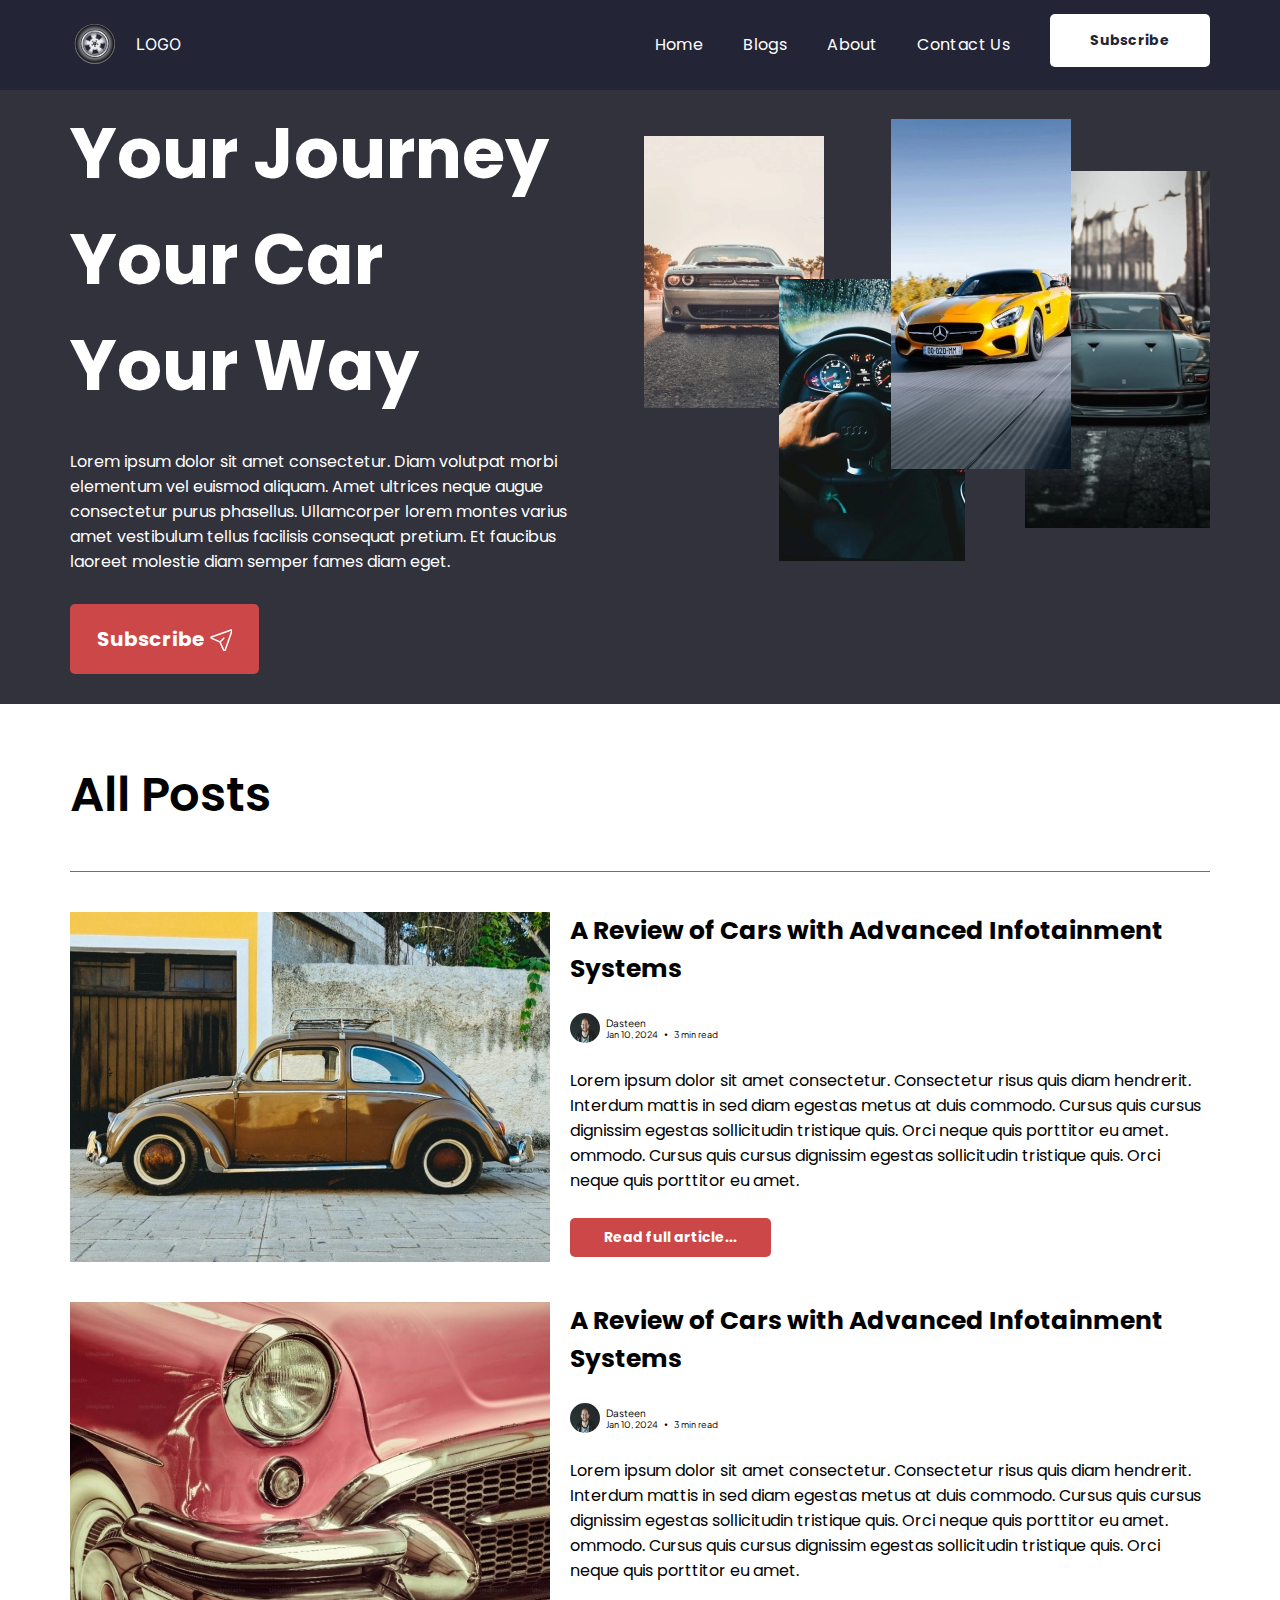
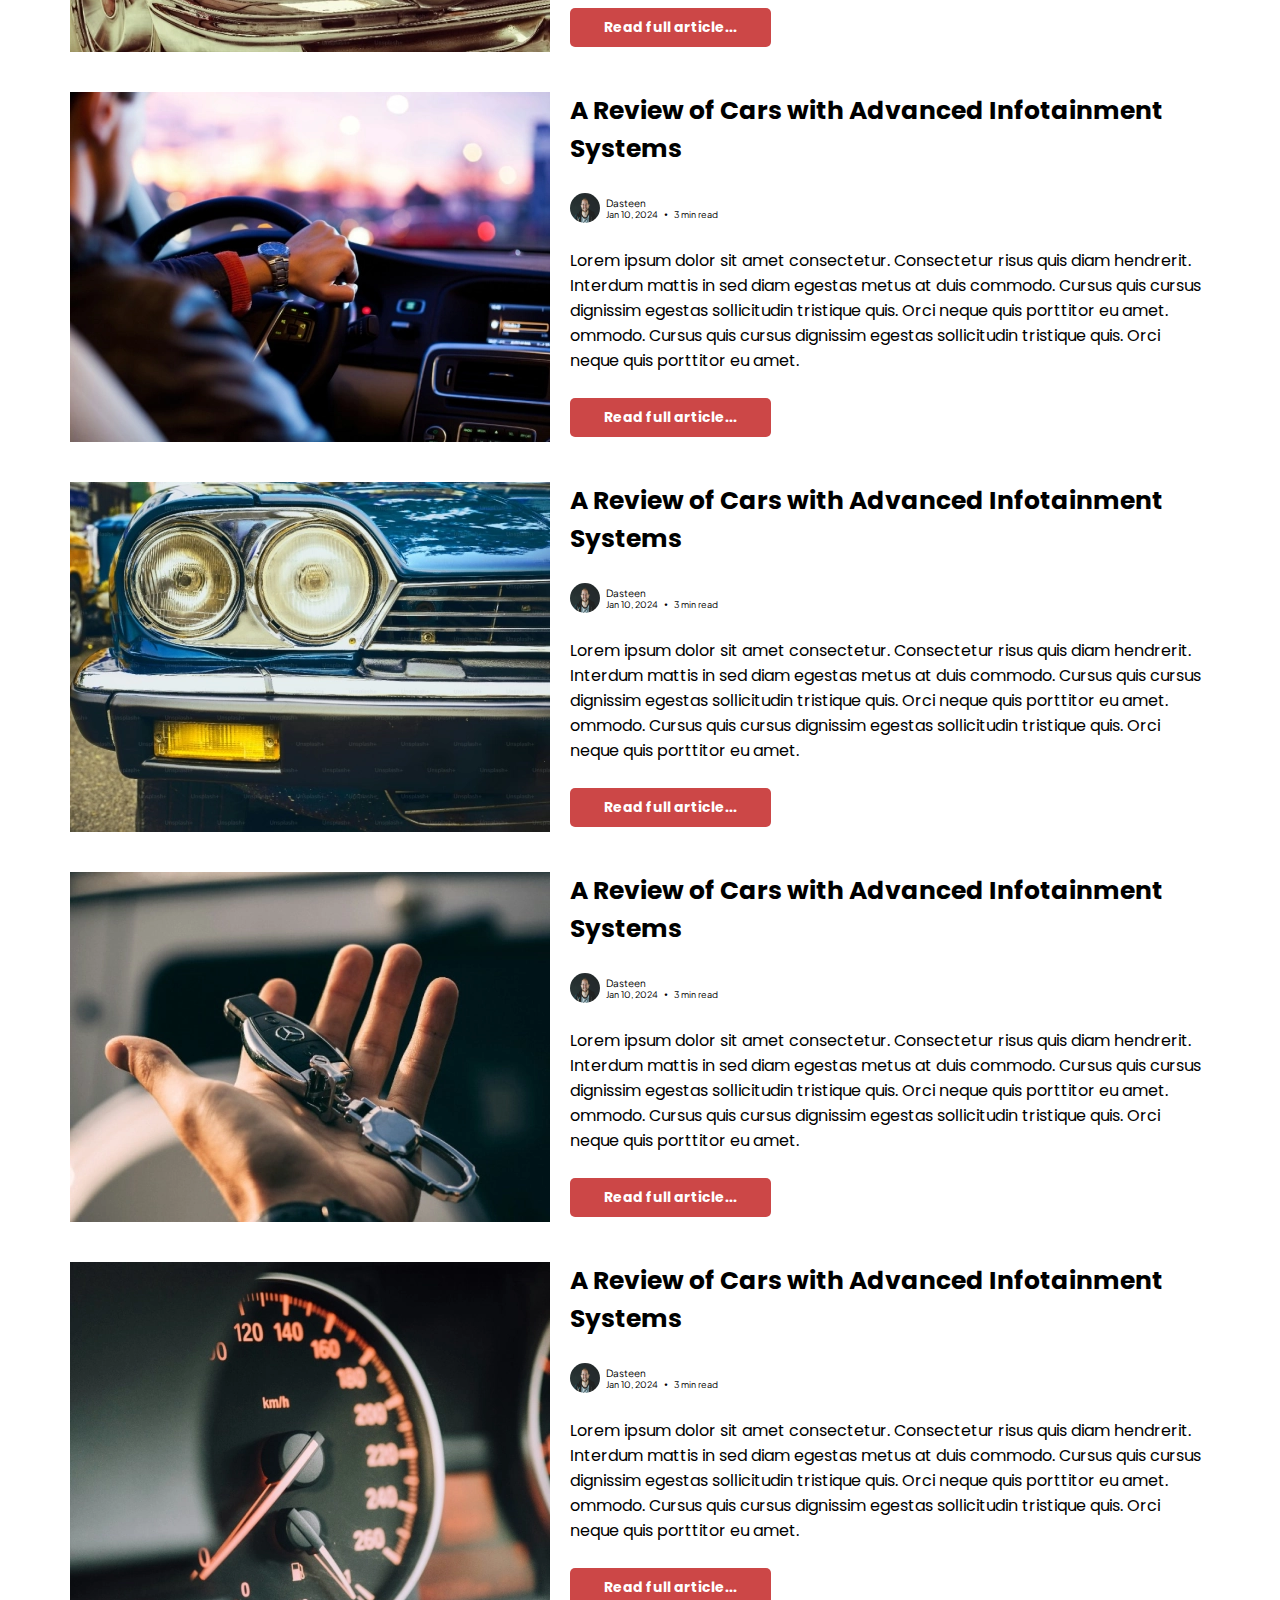
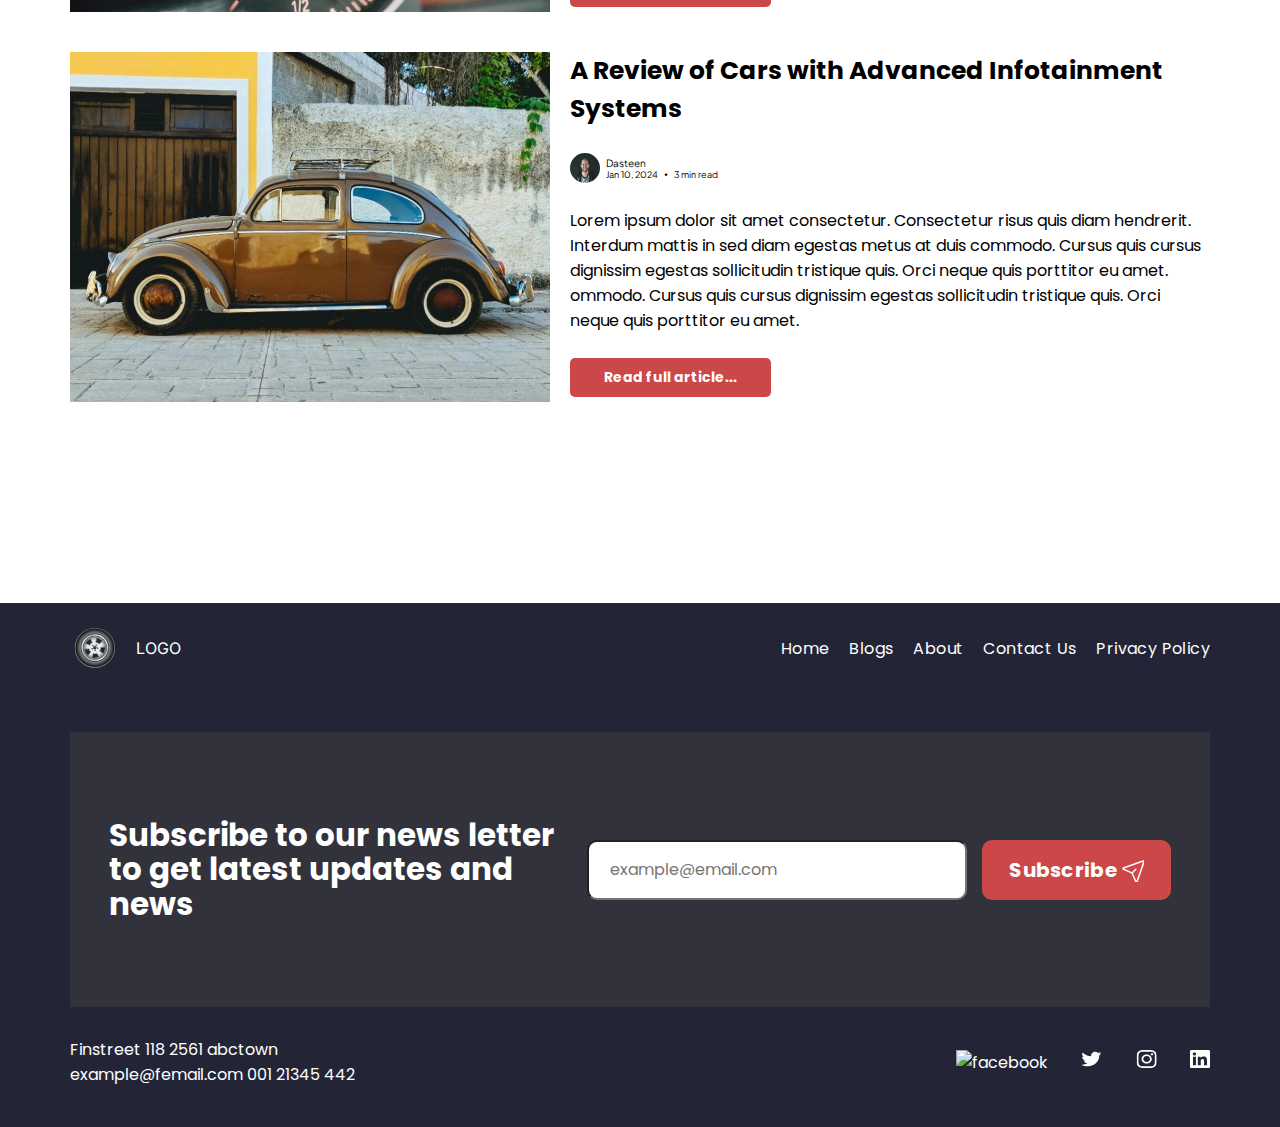
==== commit 0713318f: "feat: Implement responsive styling for blog-post page" ====
--- a/index.html
+++ b/index.html
@@ -22,27 +22,33 @@
   <body>
     <header class="header">
       <div class="container header__wrapper">
-        <div class="header__logo-wrapper">
-          <img
-            class="header__logo"
-            src="assets/images/logo.svg"
-            alt="a car wheel"
-          />
-          <p class="header__logo-title">Logo</p>
-        </div>
-        <nav class="header__nav">
-          <ul class="header__nav-list">
-            <li><a href="#" class="header__nav-link">Home</a></li>
-            <li><a href="#" class="header__nav-link">Blogs</a></li>
-            <li><a href="#" class="header__nav-link">About</a></li>
-            <li><a href="#" class="header__nav-link">Contact Us</a></li>
+        <div class="logo-wrapper">
+          <img class="logo" src="assets/images/logo.svg" alt="a car wheel" />
+          <p class="logo-title">Logo</p>
+        </div>
+        <nav class="nav">
+          <ul class="nav-list">
+            <li><a href="#" class="nav-link">Home</a></li>
+            <li><a href="#" class="nav-link">Blogs</a></li>
+            <li><a href="#" class="nav-link">About</a></li>
+            <li><a href="#" class="nav-link">Contact Us</a></li>
             <li>
-              <a href="#" class="header__nav-link btn btn-secondary"
-                >Subscribe</a
-              >
+              <a href="#" class="nav-link btn btn-secondary">Subscribe</a>
             </li>
           </ul>
         </nav>
+        <button class="nav-btn" aria-label="Toggle Navigation Menu">
+          <img
+            src="assets/images/menu.svg"
+            alt="menu icon"
+            class="icon icon-open"
+          />
+          <img
+            src="assets/images/close.svg"
+            alt="close icon"
+            class="icon icon-close"
+          />
+        </button>
       </div>
     </header>
     <main class="main">
@@ -353,21 +359,17 @@
     </main>
     <footer class="footer">
       <div class="container grid grid--2-cols">
-        <div class="header__logo-wrapper">
-          <img
-            class="header__logo"
-            src="assets/images/logo.svg"
-            alt="a car wheel"
-          />
-          <p class="header__logo-title">Logo</p>
-        </div>
-        <nav class="header__nav">
-          <ul class="header__nav-list">
-            <li><a href="#" class="header__nav-link">Home</a></li>
-            <li><a href="#" class="header__nav-link">Blogs</a></li>
-            <li><a href="#" class="header__nav-link">About</a></li>
-            <li><a href="#" class="header__nav-link">Contact Us</a></li>
-            <li><a href="#" class="header__nav-link">Privacy Policy</a></li>
+        <div class="logo-wrapper">
+          <img class="logo" src="assets/images/logo.svg" alt="a car wheel" />
+          <p class="logo-title">Logo</p>
+        </div>
+        <nav class="nav">
+          <ul class="nav-list">
+            <li><a href="#" class="nav-link">Home</a></li>
+            <li><a href="#" class="nav-link">Blogs</a></li>
+            <li><a href="#" class="nav-link">About</a></li>
+            <li><a href="#" class="nav-link">Contact Us</a></li>
+            <li><a href="#" class="nav-link">Privacy Policy</a></li>
           </ul>
         </nav>
         <div class="footer__subscribe">
--- a/styles/styles.css
+++ b/styles/styles.css
@@ -16,20 +16,30 @@
 /**************************/
 @media (max-width: 75em) {
   html {
-    /* 9px / 16px  */
     font-size: 56.25%;
   }
 }
 
 /**************************/
-/* BELOW 944px (Tablets) */
+/* BELOW 960px (Tablets) */
 /**************************/
-@media (max-width: 59em) {
+@media (max-width: 60em) {
   html {
-    /* 8px / 16px = 0.5 = 50% */
     font-size: 50%;
   }
-  /* MOBILE NAVIGATION */
+  .btn-secondary {
+    padding: 2rem;
+  }
+  .heading-primary {
+    font-size: 4rem;
+  }
+  .heading-secondary {
+    font-size: 3rem;
+    padding-bottom: 1rem;
+  }
+  .heading-tertiary {
+    font-size: 2rem;
+  }
 }
 
 /**************************/
@@ -39,7 +49,7 @@
 }
 
 /**************************/
-/* BELOW 544px (Phones) */
+/* BELOW 464px (Phones) */
 /**************************/
-@media (max-width: 34em) {
+@media (max-width: 29em) {
 }
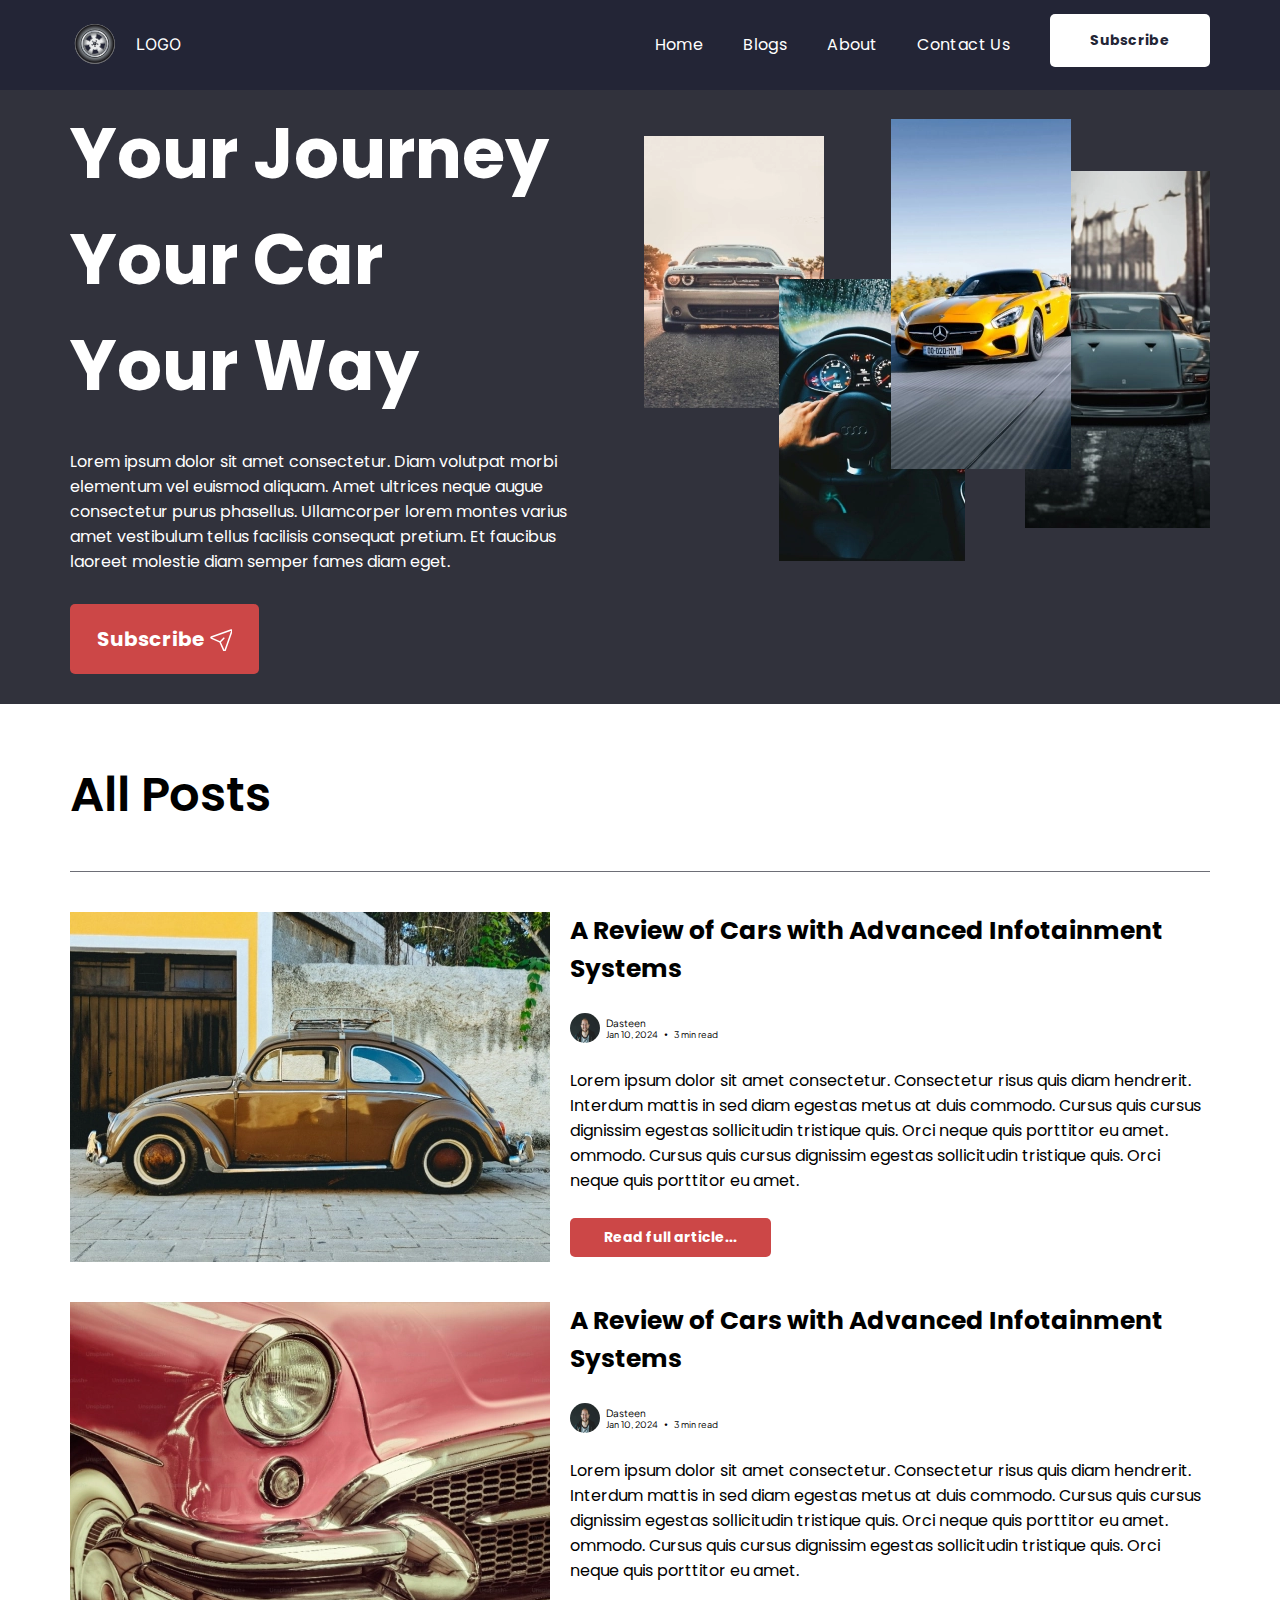
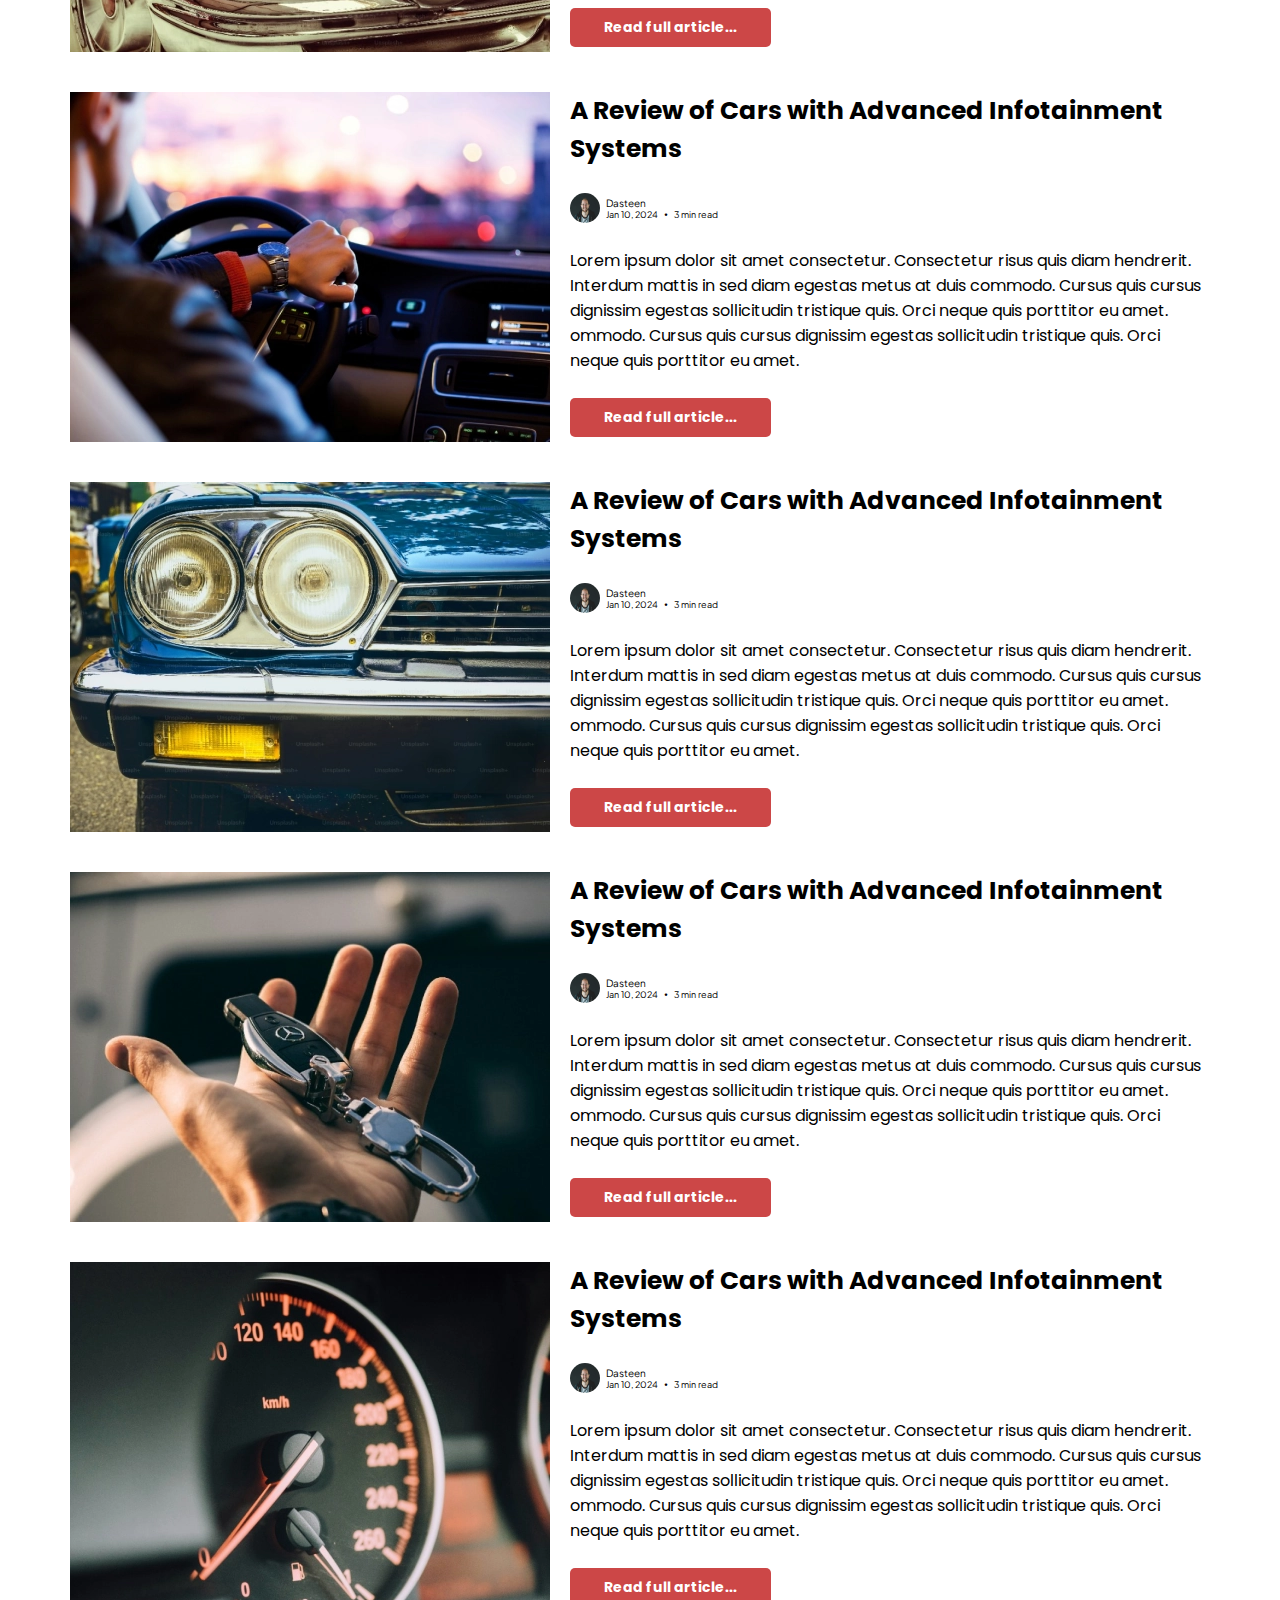
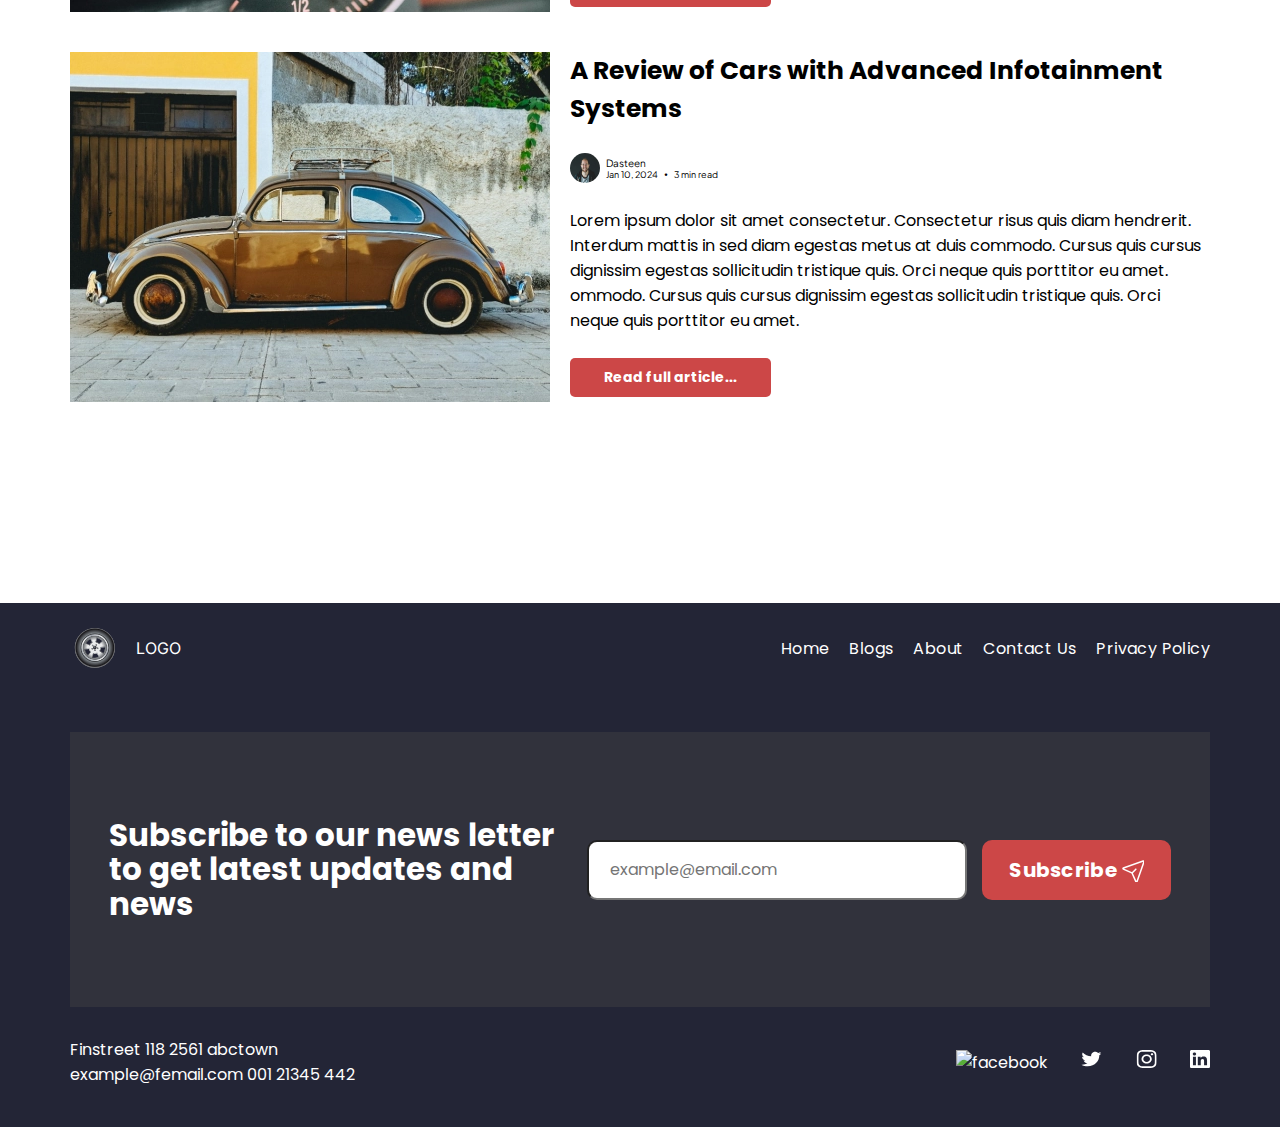
==== commit 19b14dad: "chore: Replace author.png with author.webp for better performance" ====
--- a/index.html
+++ b/index.html
@@ -22,10 +22,10 @@
   <body>
     <header class="header">
       <div class="container header__wrapper">
-        <div class="logo-wrapper">
+        <a href="index.html" class="logo-wrapper">
           <img class="logo" src="assets/images/logo.svg" alt="a car wheel" />
           <p class="logo-title">Logo</p>
-        </div>
+        </a>
         <nav class="nav">
           <ul class="nav-list">
             <li><a href="#" class="nav-link">Home</a></li>
@@ -115,7 +115,7 @@
               <div class="post-card__author-info">
                 <img
                   class="post-card__author-img"
-                  src="assets/images/author.png"
+                  src="assets/images/author.webp"
                   alt="A photo of Dasteen, the author of the article"
                 />
                 <div>
@@ -151,7 +151,7 @@
               <div class="post-card__author-info">
                 <img
                   class="post-card__author-img"
-                  src="assets/images/author.png"
+                  src="assets/images/author.webp"
                   alt="A photo of Dasteen, the author of the article"
                 />
                 <div>
@@ -187,7 +187,7 @@
               <div class="post-card__author-info">
                 <img
                   class="post-card__author-img"
-                  src="assets/images/author.png"
+                  src="assets/images/author.webp"
                   alt="A photo of Dasteen, the author of the article"
                 />
                 <div>
@@ -223,7 +223,7 @@
               <div class="post-card__author-info">
                 <img
                   class="post-card__author-img"
-                  src="assets/images/author.png"
+                  src="assets/images/author.webp"
                   alt="A photo of Dasteen, the author of the article"
                 />
                 <div>
@@ -259,7 +259,7 @@
               <div class="post-card__author-info">
                 <img
                   class="post-card__author-img"
-                  src="assets/images/author.png"
+                  src="assets/images/author.webp"
                   alt="A photo of Dasteen, the author of the article"
                 />
                 <div>
@@ -295,7 +295,7 @@
               <div class="post-card__author-info">
                 <img
                   class="post-card__author-img"
-                  src="assets/images/author.png"
+                  src="assets/images/author.webp"
                   alt="A photo of Dasteen, the author of the article"
                 />
                 <div>
@@ -331,7 +331,7 @@
               <div class="post-card__author-info">
                 <img
                   class="post-card__author-img"
-                  src="assets/images/author.png"
+                  src="assets/images/author.webp"
                   alt="A photo of Dasteen, the author of the article"
                 />
                 <div>
@@ -359,10 +359,10 @@
     </main>
     <footer class="footer">
       <div class="container grid grid--2-cols">
-        <div class="logo-wrapper">
+        <a href="index.html" class="logo-wrapper">
           <img class="logo" src="assets/images/logo.svg" alt="a car wheel" />
           <p class="logo-title">Logo</p>
-        </div>
+        </a>
         <nav class="nav">
           <ul class="nav-list">
             <li><a href="#" class="nav-link">Home</a></li>
--- a/styles/styles.css
+++ b/styles/styles.css
@@ -4,52 +4,3 @@
 @import "./components/post-card.css";
 @import "./pages/home-page.css";
 @import "./pages/post-page.css";
-
-/**************************/
-/* BELOW 1344px (Smaller desktops) */
-/**************************/
-@media (max-width: 84em) {
-}
-
-/**************************/
-/* BELOW 1200px (Landscape Tablets) */
-/**************************/
-@media (max-width: 75em) {
-  html {
-    font-size: 56.25%;
-  }
-}
-
-/**************************/
-/* BELOW 960px (Tablets) */
-/**************************/
-@media (max-width: 60em) {
-  html {
-    font-size: 50%;
-  }
-  .btn-secondary {
-    padding: 2rem;
-  }
-  .heading-primary {
-    font-size: 4rem;
-  }
-  .heading-secondary {
-    font-size: 3rem;
-    padding-bottom: 1rem;
-  }
-  .heading-tertiary {
-    font-size: 2rem;
-  }
-}
-
-/**************************/
-/* BELOW 704px (Smaller tablets) */
-/**************************/
-@media (max-width: 44em) {
-}
-
-/**************************/
-/* BELOW 464px (Phones) */
-/**************************/
-@media (max-width: 29em) {
-}
